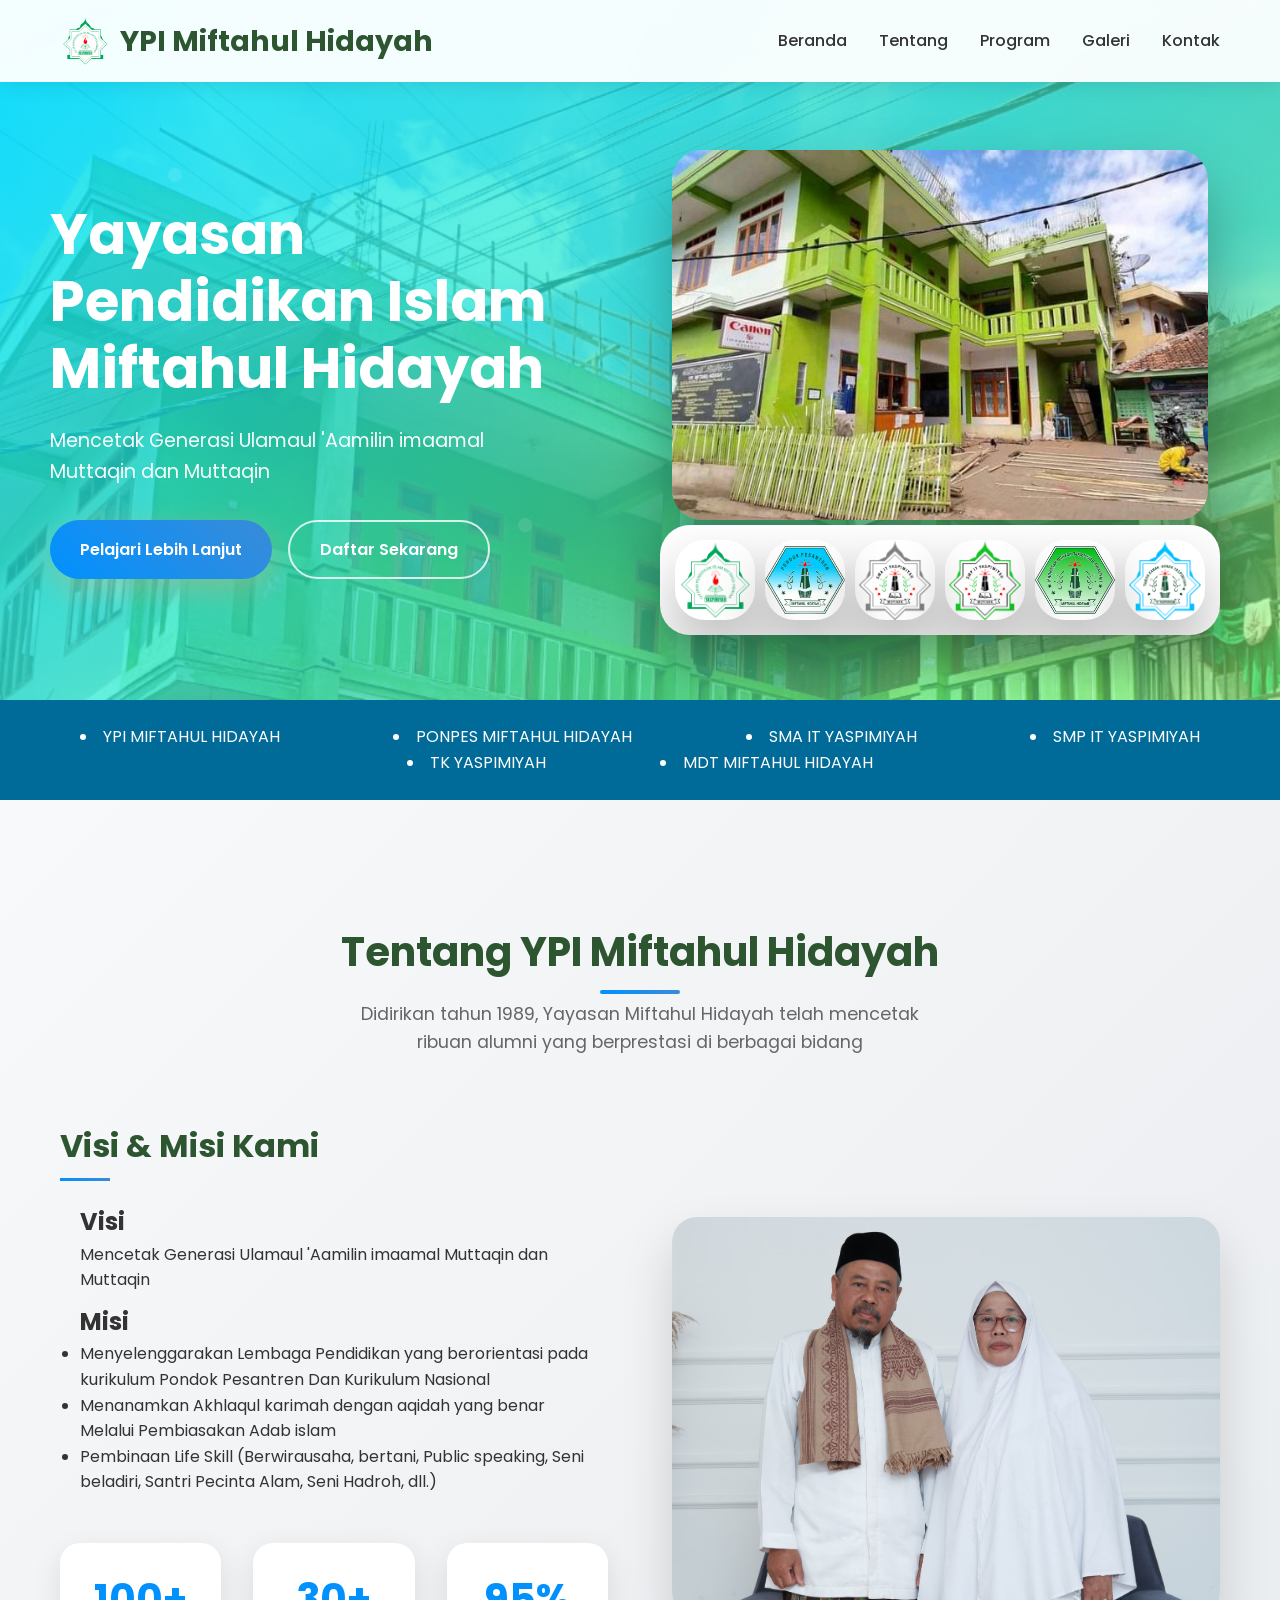
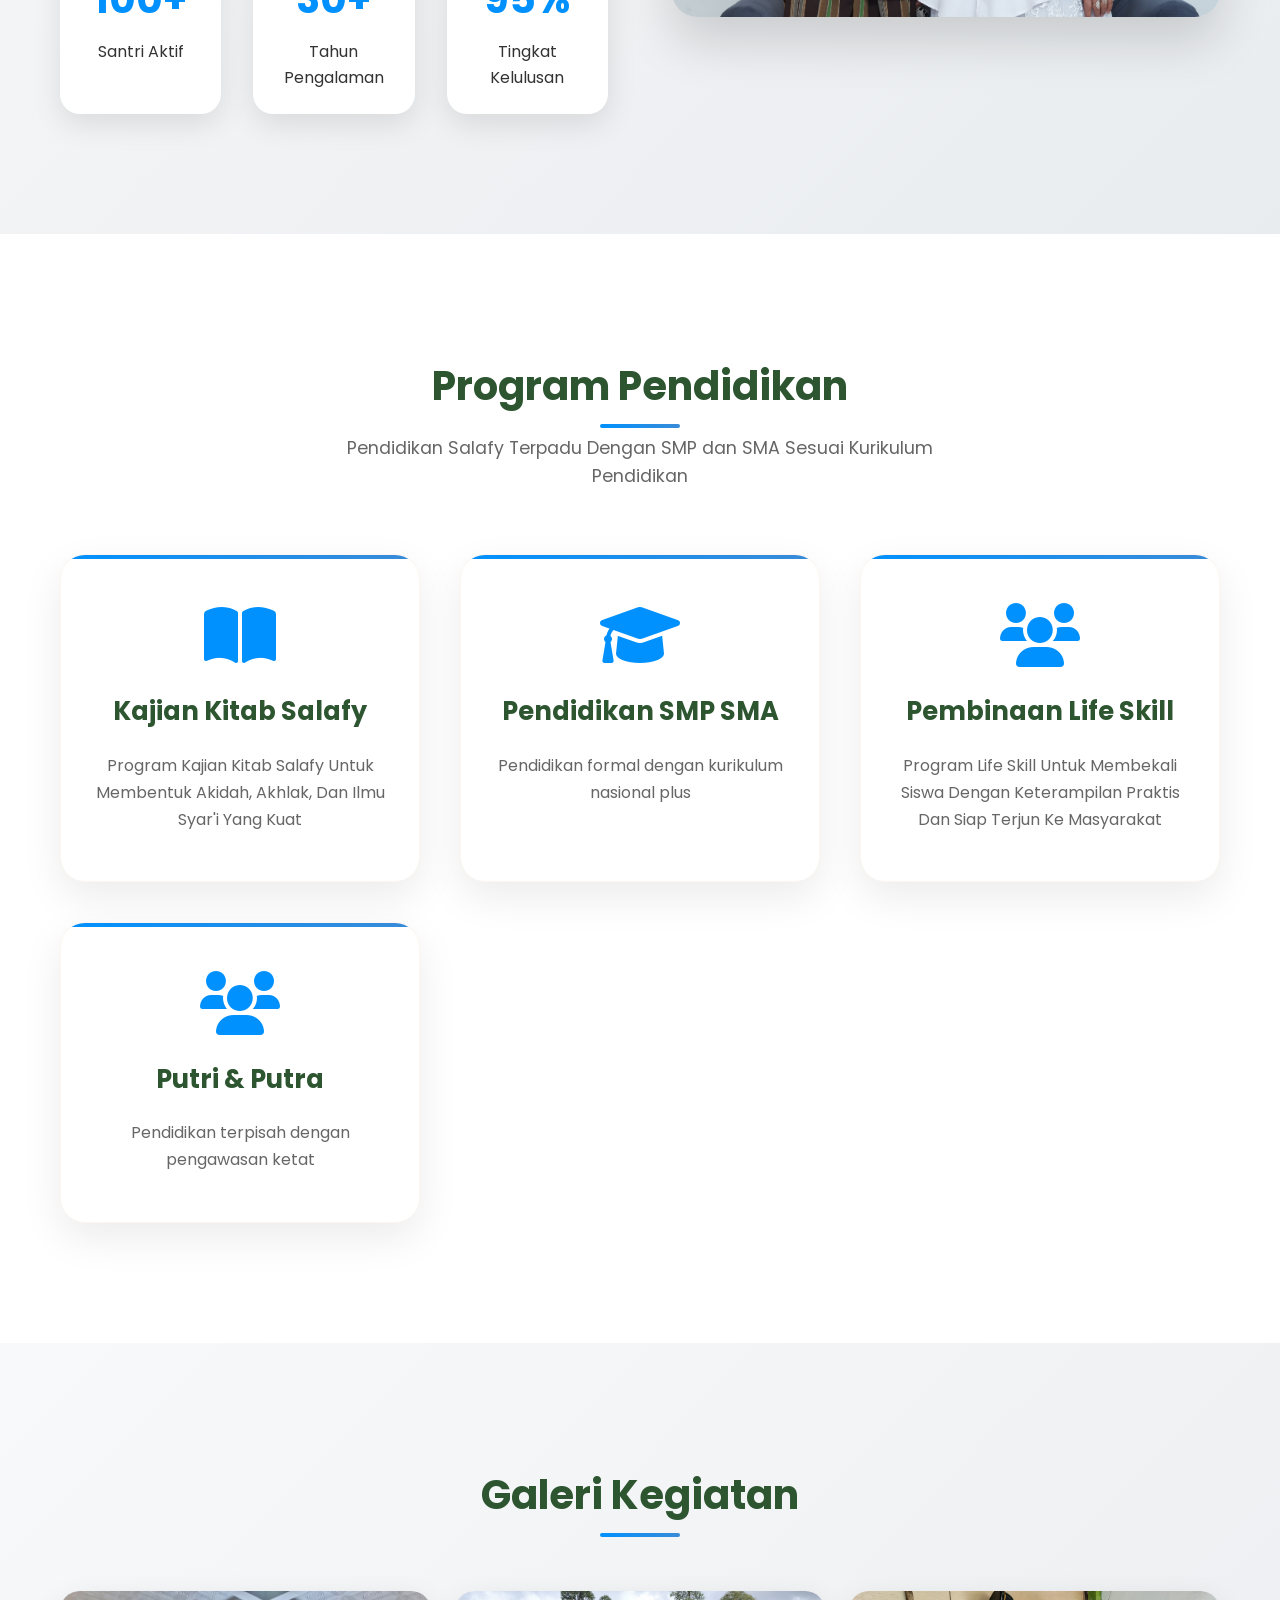
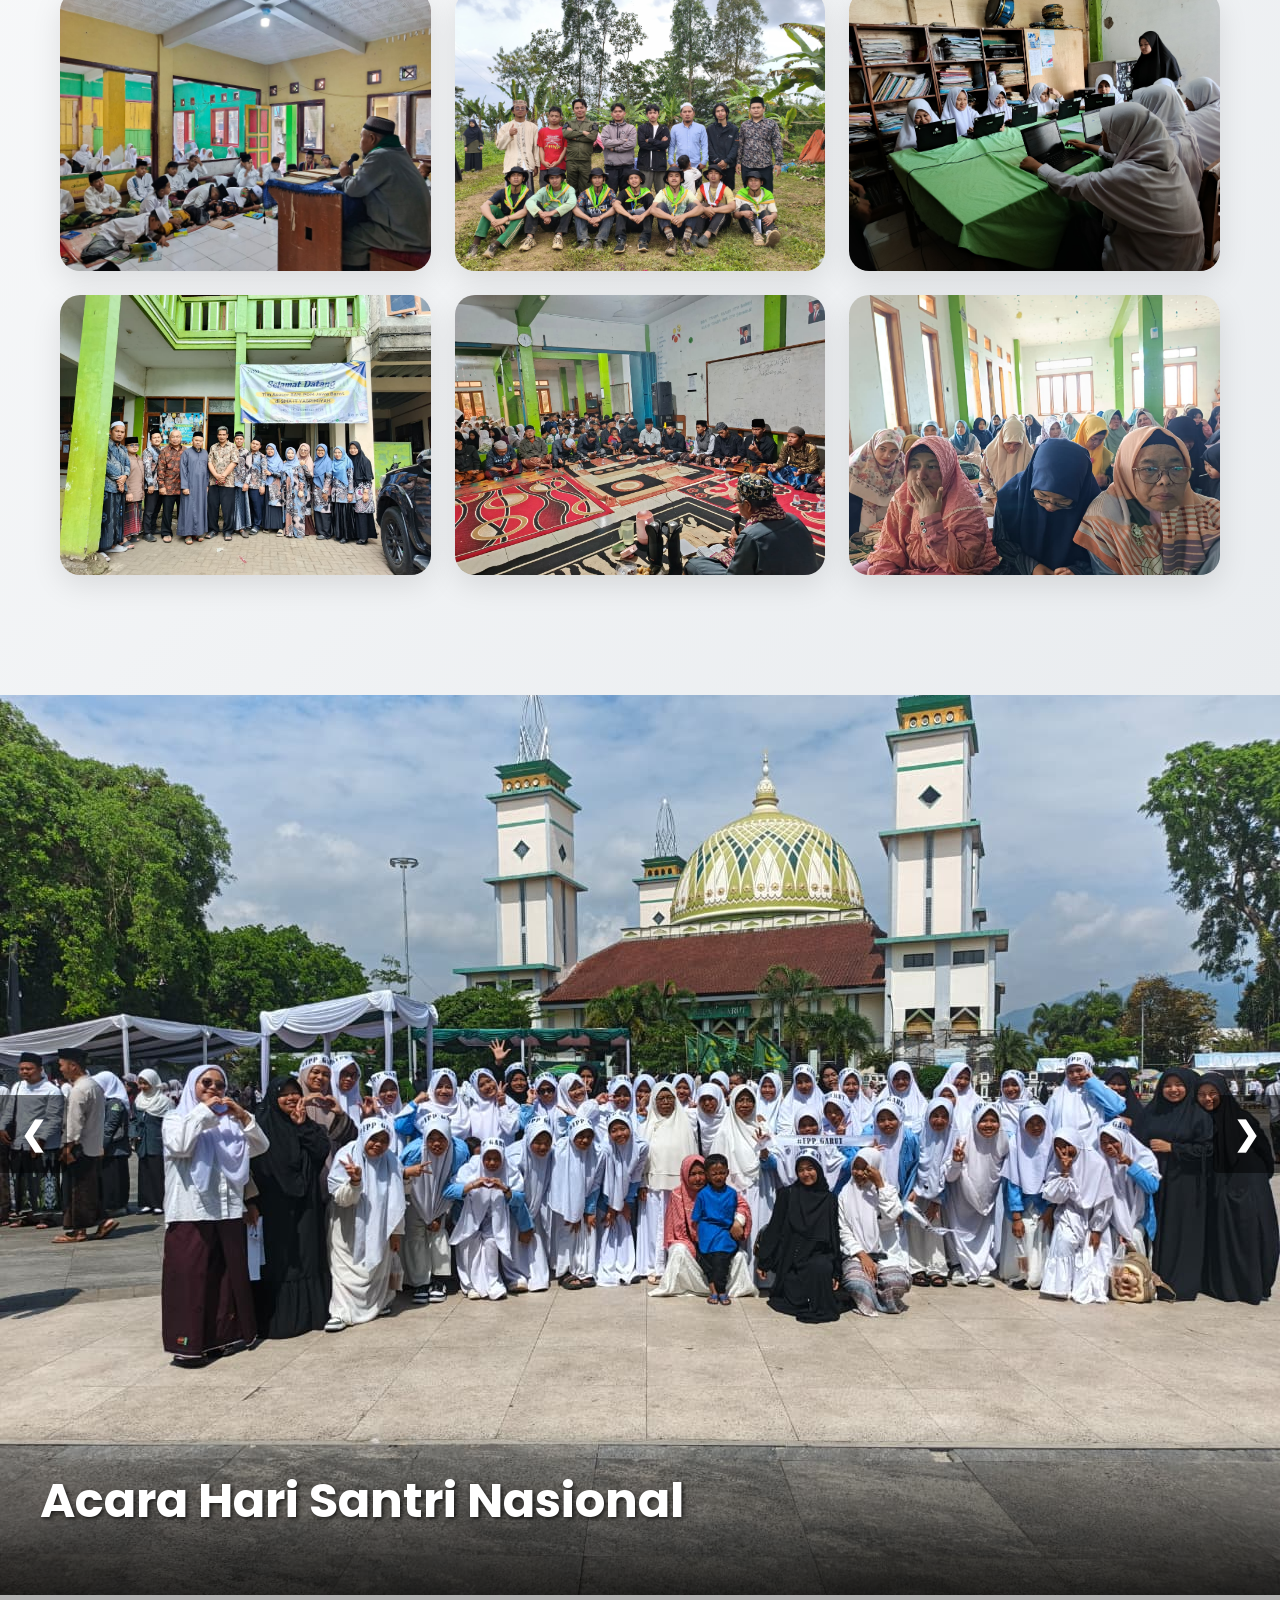
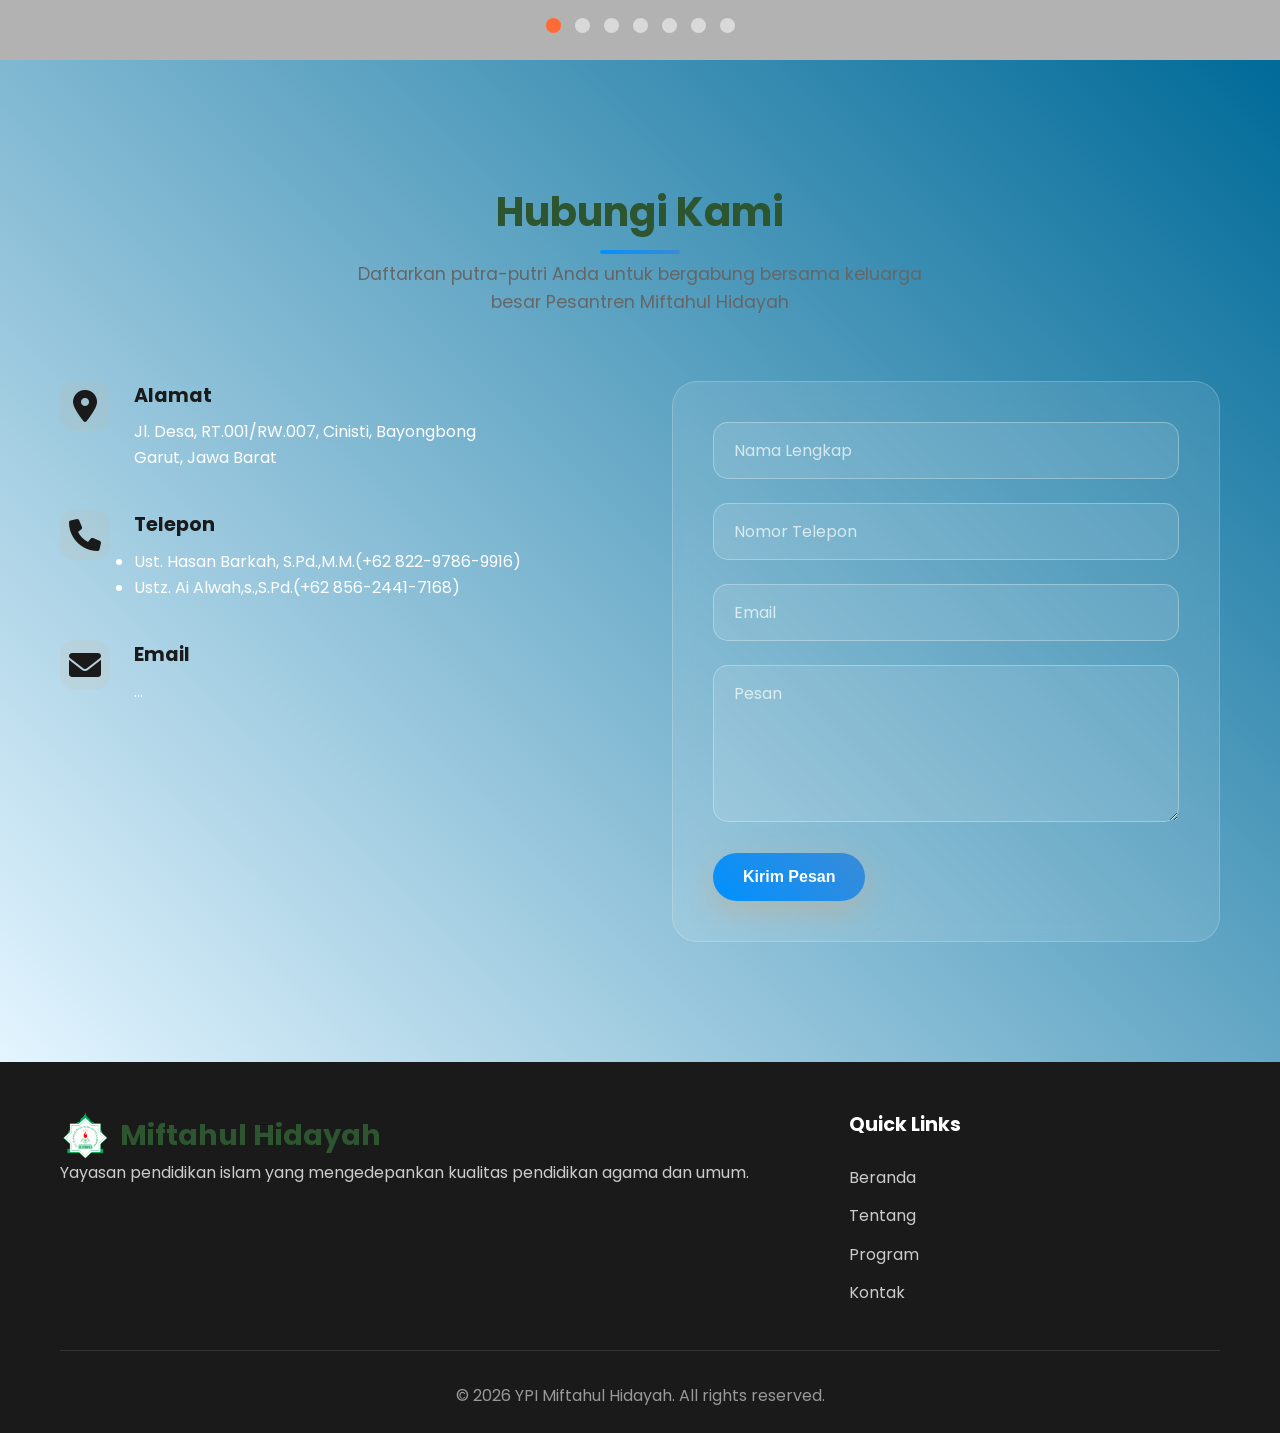
==== index.html @ c33f065d "Update index.html" ====
<!doctype html>
<html lang="id">
  <head>
    <meta charset="UTF-8" />
    <meta name="viewport" content="width=device-width, initial-scale=1.0" />
    <title>
      Pondok Pesantren Miftahul Hidayah || pendidikan terpadu berbasis islam
    </title>
    <link rel="stylesheet" href="style.css" />
    <link
      href="https://cdnjs.cloudflare.com/ajax/libs/font-awesome/6.0.0/css/all.min.css"
      rel="stylesheet" />
    <link
      href="https://fonts.googleapis.com/css2?family=Poppins:wght@300;400;500;600;700&display=swap"
      rel="stylesheet" />
  </head>
  <body>
    <!-- Header -->
    <header class="header">
      <nav class="navbar">
        <div class="nav-container">
          <div class="logo">
            <!-- <i class="fas fa-mosque"></i> -->
             <img src="img/YPI MIFTAHUL HIDAYAH.png" alt="" style="height:50px ; width:50px ;">
            <span> YPI Miftahul Hidayah</span>
          </div>
          <ul class="nav-menu">
            <li><a href="#home" class="nav-link">Beranda</a></li>
            <li><a href="#tentang" class="nav-link">Tentang</a></li>
            <li><a href="#program" class="nav-link">Program</a></li>
            <li><a href="#galeri" class="nav-link">Galeri</a></li>
            <li><a href="#kontak" class="nav-link">Kontak</a></li>
          </ul>
          <div class="hamburger">
            <span></span>
            <span></span>
            <span></span>
          </div>
        </div>
      </nav>
    </header>

    <!-- Hero Section -->
    <section class="bg-hero">
      <div id="home" class="hero">
        <div class="hero-content">
          <h1>
            Yayasan Pendidikan Islam <br /><span class="highlight"
              >Miftahul Hidayah</span
            >
          </h1>
          <p>
            Mencetak Generasi Ulamaul 'Aamilin imaamal Muttaqin dan Muttaqin
          </p>
          <div class="hero-buttons">
            <a href="#tentang" class="btn btn-primary">Pelajari Lebih Lanjut</a>
            <a href="#kontak" class="btn btn-secondary">Daftar Sekarang</a>
          </div>
          <!-- <div class="hero-image1">
            <img class="pst" src="img/2.jpeg" alt="Pesantren" />
            <div class="smp">
              <img src="img/4-removebg-preview.png" alt="" />
              <img src="img/SMP IT YASIMIYAH.png" alt="" />
              <img src="img/SMA IT YASPIMIYAH.png" alt="" />
              <img src="img/SMA IT YASPIMIYAH.png" alt="" />
              <img src="img/SMA IT YASPIMIYAH.png" alt="" />
              <img src="img/SMA IT YASPIMIYAH.png" alt="" />
            </div>
          </div> -->
        </div>
        <div class="hero-image">
          <img class="pst" src="img/1.jpeg" alt="Pesantren" />
          <div class="smp">
            <img src="img/YPI MIFTAHUL HIDAYAH.png" alt="" />
            <img src="img/4-removebg-preview.png" alt="" />
            <img src="img/SMA IT YASPIMIYAH.png" alt="" />

            <img src="img/SMP IT YASIMIYAH.png" alt="" />
            <img src="img/MDTA MIFTAHUL HIDAYAH CINISTI.png" alt="" />
            <img src="img/TK YASPIMIYAH (1).png" alt="" />
            
          </div>
         
      </div>
     
    </section>
    <!-- logo -->
    <section class="daftar-logo">
      
      <div class="nama-logo">
        
          <li>YPI MIFTAHUL HIDAYAH</li>
          <li>PONPES MIFTAHUL HIDAYAH</li>
          <li>SMA IT YASPIMIYAH</li>
          <li>SMP IT YASPIMIYAH</li>
          <li>TK YASPIMIYAH</li>
          <li>MDT MIFTAHUL HIDAYAH</li>
        
      </div>
    </section>

    <!-- About Section -->
    <section id="tentang" class="about">
      <div class="container">
        <div class="section-header">
          <h2>Tentang YPI Miftahul Hidayah</h2>
          <p>
            Didirikan tahun 1989, Yayasan Miftahul Hidayah telah mencetak
            ribuan alumni yang berprestasi di berbagai bidang
          </p>
        </div>
        <div class="about-content">
          <div class="about-text">
            <h3>Visi & Misi Kami</h3>
            <div class="visi-misi">
              <div class="visi">
                <h2><b>Visi</b></h2>
                <p>
                  Mencetak Generasi Ulamaul 'Aamilin imaamal Muttaqin dan
                  Muttaqin
                </p>
              </div>
              <div class="misi">
                <h2>Misi</h2>
                <ul>
                  <li>
                    Menyelenggarakan Lembaga Pendidikan yang berorientasi pada
                    kurikulum Pondok Pesantren Dan Kurikulum Nasional
                  </li>
                  <li>
                    Menanamkan Akhlaqul karimah dengan aqidah yang benar Melalui
                    Pembiasakan Adab islam
                  </li>
                  <li>
                    Pembinaan Life Skill (Berwirausaha, bertani, Public
                    speaking, Seni beladiri, Santri Pecinta Alam, Seni Hadroh,
                    dll.)
                  </li>
                </ul>
              </div>
            </div>

            <div class="stats">
              <div class="stat">
                <h4>100+</h4>
                <p>Santri Aktif</p>
              </div>
              <div class="stat">
                <h4>30+</h4>
                <p>Tahun Pengalaman</p>
              </div>
              <div class="stat">
                <h4>95%</h4>
                <p>Tingkat Kelulusan</p>
              </div>
            </div>
          </div>
          <div class="about-image">
            <img src="img/3.jpeg" alt="Pimpinan umum popes miftahul hidayah" />
          </div>
        </div>
      </div>
    </section>

    <!-- Program Section -->
    <section id="program" class="programs">
      <div class="container">
        <div class="section-header">
          <h2>Program Pendidikan</h2>
          <p>
            Pendidikan Salafy Terpadu Dengan SMP dan SMA Sesuai Kurikulum
            Pendidikan
          </p>
        </div>
        <div class="programs-grid">
          <div class="program-card">
            <i class="fas fa-book-open"></i>
            <h3>Kajian Kitab Salafy</h3>
            <p>
              Program Kajian Kitab Salafy Untuk Membentuk Akidah, Akhlak, Dan
              Ilmu Syar'i Yang Kuat
            </p>
          </div>
          <div class="program-card">
            <i class="fas fa-graduation-cap"></i>
            <h3>Pendidikan SMP SMA</h3>
            <p>Pendidikan formal dengan kurikulum nasional plus</p>
          </div>
          <div class="program-card">
            <i class="fas fa-users"></i>
            <h3>Pembinaan Life Skill</h3>
            <p>
              Program Life Skill Untuk Membekali Siswa Dengan Keterampilan
              Praktis Dan Siap Terjun Ke Masyarakat
            </p>
          </div>
          <div class="program-card">
            <i class="fas fa-users"></i>
            <h3>Putri & Putra</h3>
            <p>Pendidikan terpisah dengan pengawasan ketat</p>
          </div>
        </div>
      </div>
    </section>

    <!-- Gallery Section -->
    <section id="galeri" class="gallery">
      <div class="container">
        <div class="section-header">
          <h2>Galeri Kegiatan</h2>
        </div>
        <div class="gallery-grid">
          <div class="gallery-item">
            <img src="img/29.jpeg" alt="Kegiatan" />
            <div class="gallery-overlay">
              <h4>Kegiatan Belajar Mengajar Santri Ponpes Miftahul Hidayah</h4>
            </div>
          </div>
          <div class="gallery-item">
            <img src="img/6.jpeg" alt="Kegiatan" />
            <div class="gallery-overlay">
              <h4>Kegiatan Pelatihan Kepemimpinan Santri</h4>
            </div>
          </div>
          <div class="gallery-item">
            <img src="img/13.jpeg" alt="Kegiatan" />
            <div class="gallery-overlay">
              <h4>Kegiatan Pembelajaran SMP SMA Berbasis Komputer</h4>
            </div>
          </div>
          <div class="gallery-item">
            <img src="img/22.jpeg" alt="Kegiatan" />
            <div class="gallery-overlay">
              <h4>Kegiatan Akreditasi SMA</h4>
            </div>
          </div>
          <div class="gallery-item">
            <img src="img/19.jpeg" alt="Kegiatan" />
            <div class="gallery-overlay">
              <h4>Kegiatan Buka Bersama</h4>
            </div>
          </div>
          <div class="gallery-item">
            <img src="img/21.jpeg" alt="Kegiatan" />
            <div class="gallery-overlay">
              <h4>Kegiatan Pengajian Bulanan</h4>
            </div>
          </div>
        </div>
      </div>
    </section>

    <!-- slideshow -->
    <div class="slideshow-container">
      <!-- Slide 1 -->
      <div class="slide active">
        <img src="img/9.jpeg" />
        <div class="slide-content">
          <!-- <h2>Selamat Datang</h2> -->
          <h2>Acara Hari Santri Nasional</h2>
          <!-- <a href="#" class="btn">Pelajari Lebih Lanjut</a> -->
        </div>
      </div>

      <!-- Slide 2 -->
      <div class="slide">
        <img src="img/11.jpeg" alt="Mountain" />
        <div class="slide-content">
          <!-- <h2>Petik Petualangan</h2> -->
          <h2>LDKS santri putri</h2>
          <!-- <a href="#" class="btn">Mulai Sekarang</a> -->
        </div>
      </div>

     

      <!-- Slide 3 -->
      <div class="slide">
        <img src="img/28.jpeg" alt="Beach" />
        <div class="slide-content">
          <!-- <h2>hallo</h2> -->
          <h2>Ziarah tahunan ke makam waliyullah</h2>
          <!-- <a href="#" class="btn">Reservasi</a> -->
        </div>
      </div>
      
      <!-- Slide 4 -->
      <div class="slide">
        <img src="img/18.jpeg" alt="Beach" />
        <div class="slide-content">
          <!-- <h2>hallo</h2> -->
          <h2>Juara 1 pencak silat</h2>
          <!-- <a href="#" class="btn">Reservasi</a> -->
        </div>
      </div>
      <!-- Slide 5 -->
      <div class="slide">
        <img src="img/23.jpeg" alt="Beach" />
        <div class="slide-content">
          <!-- <h2>hallo</h2> -->
          <h2>Pelantikan kepengurusan</h2>
          <!-- <a href="#" class="btn">Reservasi</a> -->
        </div>
      </div>
      <!-- Slide 6 -->
      <div class="slide">
        <img src="img/16.jpeg" alt="Beach" />
        <div class="slide-content">
          <!-- <h2>hallo</h2> -->
          <h2>Muhadoroh Santri Putri</h2>
          <!-- <a href="#" class="btn">Reservasi</a> -->
        </div>
      </div>
      <!-- Slide 7 -->
      <div class="slide">
        <img src="img/25.jpeg" alt="Beach" />
        <div class="slide-content">
          <!-- <h2>hallo</h2> -->
          <h2>Kegiatan Workshop Santri</h2>
          <!-- <a href="#" class="btn">Reservasi</a> -->
        </div>
      </div>


      <!-- Navigation Arrows -->
      <button class="prev" aria-label="Previous Slide">❮</button>
      <button class="next" aria-label="Next Slide">❯</button>
    </div>

    <!-- Dots Indicators -->
    <div class="dots-container">
      <span class="dot active" data-slide="1"></span>
      <span class="dot" data-slide="2"></span>
      <span class="dot" data-slide="3"></span>
      <span class="dot" data-slide="4"></span>
      <span class="dot" data-slide="5"></span>
      <span class="dot" data-slide="6"></span>
      <span class="dot" data-slide="7"></span>
    </div>

    <!-- Contact Section -->
    <section id="kontak" class="contact">
      <div class="container">
        <div class="section-header">
          <h2>Hubungi Kami</h2>
          <p>
            Daftarkan putra-putri Anda untuk bergabung bersama keluarga besar
            Pesantren Miftahul Hidayah
          </p>
        </div>
        <div class="contact-content">
          <div class="contact-info">
            <div class="contact-item">
              <i class="fas fa-map-marker-alt"></i>
              <div>
                <h4>Alamat</h4>
                <p>
                  Jl. Desa, RT.001/RW.007, Cinisti, Bayongbong<br />Garut, Jawa
                  Barat
                </p>
              </div>
            </div>
            <div class="contact-item">
              <i class="fas fa-phone"></i>
              <div>
                <h4>Telepon</h4>
                <ul>
                  <li>Ust. Hasan Barkah, S.Pd.,M.M.(+62 822-9786-9916)</li>
                  <li>Ustz. Ai Alwah,s.,S.Pd.(+62 856-2441-7168)</li>
                </ul>
              </div>
            </div>
            <div class="contact-item">
              <i class="fas fa-envelope"></i>
              <div>
                <h4>Email</h4>
                <p>...</p>
              </div>
            </div>
          </div>
          <form class="contact-form">
            <input type="text" placeholder="Nama Lengkap" required />
            <input type="tel" placeholder="Nomor Telepon" required />
            <input type="email" placeholder="Email" required />
            <textarea placeholder="Pesan" rows="5" required></textarea>
            <button type="submit" class="btn btn-primary">Kirim Pesan</button>
          </form>
        </div>
      </div>
    </section>

    <!-- Footer -->
    <footer class="footer">
      <div class="container">
        <div class="footer-content">
          <div class="footer-section">
            <div class="logo">
              <!-- <i class="fas fa-mosque"></i> -->
             <img src="img/YPI MIFTAHUL HIDAYAH.png" alt="" style="height:50px ; width:50px ;">

              <span>Miftahul Hidayah</span>
            </div>
            <p>
              Yayasan pendidikan islam yang mengedepankan kualitas pendidikan
              agama dan umum.
            </p>
          </div>
          <div class="footer-section">
            <h4>Quick Links</h4>
            <ul>
              <li><a href="#home">Beranda</a></li>
              <li><a href="#tentang">Tentang</a></li>
              <li><a href="#program">Program</a></li>
              <li><a href="#kontak">Kontak</a></li>
            </ul>
          </div>
        </div>
        <div class="footer-bottom">
          <p>&copy; 2026 YPI Miftahul Hidayah. All rights reserved.</p>
        </div>
      </div>
    </footer>

    <script src="script.js"></script>
  </body>
</html>
---- style.css ----
* {
  margin: 0;
  padding: 0;
  box-sizing: border-box;
}

body {
  font-family: "Poppins", sans-serif;
  line-height: 1.6;
  color: #333;
  overflow-x: hidden;
}

.container {
  max-width: 1200px;
  margin: 0 auto;
  padding: 0 20px;
}

/* Header & Navigation */
.header {
  position: fixed;
  top: 0;
  width: 100%;
  background: rgba(255, 255, 255, 0.95);
  backdrop-filter: blur(10px);
  z-index: 1000;
  box-shadow: 0 2px 20px rgba(0, 0, 0, 0.1);
  transition: all 0.3s ease;
}

.navbar {
  padding: 1rem 0;
}

.nav-container {
  max-width: 1200px;
  margin: 0 auto;
  padding: 0 20px;
  display: flex;
  justify-content: space-between;
  align-items: center;
}

.logo {
  font-size: 1.8rem;
  font-weight: 700;
  color: #2c5530;
  display: flex;
  align-items: center;
  gap: 10px;
  text-decoration: none;
}

.logo i {
  font-size: 2rem;
  color: #009aae;
}

.nav-menu {
  display: flex;
  list-style: none;
  gap: 2rem;
  align-items: center;
}

.nav-link {
  text-decoration: none;
  color: #333;
  font-weight: 500;
  transition: color 0.3s;
  position: relative;
  padding: 0.5rem 0;
}

.nav-link:hover {
  color: #2c5530;
}

.nav-link::after {
  content: "";
  position: absolute;
  width: 0;
  height: 2px;
  bottom: 0;
  left: 50%;
  background: #d4a574;
  transition: all 0.3s;
  transform: translateX(-50%);
}

.nav-link:hover::after {
  width: 100%;
}

.hamburger {
  display: none;
  flex-direction: column;
  cursor: pointer;
  gap: 4px;
}

.hamburger span {
  width: 25px;
  height: 3px;
  background: #333;
  transition: 0.3s;
}

/* Hero Section */
.hero {
  /* min-height: 120vh; */
  height: 700px;
  display: flex;
  align-items: center;
  background: linear-gradient(135deg, #00e1ffd8 0%, #92ff6e8f 100%);
  color: white;
  padding-top: 80px;
  position: relative;
  overflow: hidden;
}
.hp-only {
  display: none;
}

.bg-hero {
  background: url(img/2.jpeg);
  background-size: cover;
}

.hero::before {
  content: "";
  position: absolute;
  top: 0;
  left: 0;
  right: 0;
  bottom: 0;
  background: url('data:image/svg+xml,<svg xmlns="http://www.w3.org/2000/svg" viewBox="0 0 100 100"><defs><pattern id="grain" width="100" height="100" patternUnits="userSpaceOnUse"><circle cx="25" cy="25" r="1" fill="white" opacity="0.1"/><circle cx="75" cy="75" r="1" fill="white" opacity="0.1"/><circle cx="50" cy="10" r="0.5" fill="white" opacity="0.05"/></pattern></defs><rect width="100" height="100" fill="url(%23grain)"/></svg>');
  pointer-events: none;
}
.hero-image1 {
  display: none;
}

.hero-content {
  flex: 1;
  max-width: 600px;
  padding: 0 50px;
  z-index: 2;
  position: relative;
}

.hero-content h1 {
  font-size: clamp(2.5rem, 5vw, 3.5rem);
  font-weight: 700;
  margin-bottom: 1.5rem;
  line-height: 1.2;
}

.highlight {
  /* background: linear-gradient(45deg, #0000009e, #60afd4); */
  background-color: white;
  -webkit-background-clip: text;
  -webkit-text-fill-color: transparent;
  background-clip: text;
}

.hero-content p {
  font-size: 1.2rem;
  margin-bottom: 2rem;
  opacity: 0.95;
  max-width: 500px;
}

.hero-buttons {
  display: flex;
  gap: 1rem;
  flex-wrap: wrap;
}

.btn {
  padding: 15px 30px;
  border-radius: 50px;
  text-decoration: none;
  font-weight: 600;
  font-size: 1rem;
  transition: all 0.3s ease;
  display: inline-flex;
  align-items: center;
  gap: 10px;
  border: none;
  cursor: pointer;
}

.btn-primary {
  background: linear-gradient(45deg, #0091ff, #3a8bd7);
  color: white;
  box-shadow: 0 10px 30px rgba(212, 165, 116, 0.4);
}

.btn-primary:hover {
  transform: translateY(-3px);
  box-shadow: 0 15px 40px rgba(212, 165, 116, 0.6);
}

.btn-secondary {
  background: transparent;
  color: white;
  border: 2px solid rgba(255, 255, 255, 0.8);
}

.btn-secondary:hover {
  background: rgba(255, 255, 255, 0.1);
  backdrop-filter: blur(10px);
}

.hero-image {
  flex: 1;
  padding: 5px;
  display: flex;
  justify-content: center;
  align-items: center;
  flex-direction: column;
  /* background-color: #181818; */
  position: relative;
  height: 500px;
}

.hero-image img {
  width: 80%;
  height: 100%;
  object-position: center;
  margin: 5px;
  object-fit: cover;
  border-radius: 30px;
  box-shadow: 0 30px 60px rgba(0, 0, 0, 0.3);
  transition: all 0.5s ease;
  overflow: hidden;
}

.hero-image:hover img {
  transform: scale(1.05);
}

/* Section Headers */
.section-header {
  text-align: center;
  margin-bottom: 4rem;
}

.section-header h2 {
  font-size: clamp(2rem, 4vw, 2.5rem);
  color: #2c5530;
  margin-bottom: 1rem;
  position: relative;
}

.section-header h2::after {
  content: "";
  position: absolute;
  bottom: -10px;
  left: 50%;
  transform: translateX(-50%);
  width: 80px;
  height: 4px;
  /* background: linear-gradient(45deg, #00d0ff, #b5895b); */
  background: linear-gradient(45deg, #0091ff, #3a8bd7);

  border-radius: 2px;
}

.section-header p {
  font-size: 1.1rem;
  color: #666;
  max-width: 600px;
  margin: 0 auto;
}

/* About Section */
.about {
  padding: 120px 0;
  background: linear-gradient(135deg, #f8f9fa 0%, #e9ecef 100%);
}

.about-content {
  display: grid;
  grid-template-columns: 1fr 1fr;
  gap: 4rem;
  align-items: center;
}

.about-text h3 {
  font-size: 2rem;
  color: #2c5530;
  margin-bottom: 2rem;
  position: relative;
}

.about-text h3::after {
  content: "";
  position: absolute;
  bottom: -10px;
  left: 0;
  width: 50px;
  height: 3px;
  /* background: #d4a574; */
  background: linear-gradient(45deg, #0091ff, #3a8bd7);
}

.stats {
  display: grid;
  grid-template-columns: repeat(auto-fit, minmax(120px, 1fr));
  gap: 2rem;
  margin-top: 3rem;
}

.stat {
  text-align: center;
  padding: 1.5rem;
  background: white;
  border-radius: 20px;
  box-shadow: 0 10px 30px rgba(0, 0, 0, 0.1);
  transition: all 0.3s;
}

.stat:hover {
  transform: translateY(-5px);
}

.stat h4 {
  font-size: 2.5rem;
  /* color: #d4a574; */
  color: #0091ff;

  margin-bottom: 0.5rem;
  font-weight: 700;
}

.about-image {
  position: relative;
  height: 400px;
}

.about-image img {
  width: 100%;
  border-radius: 25px;
  box-shadow: 0 25px 50px rgba(0, 0, 0, 0.15);
  transition: all 0.5s;
  height: 100%;
  object-fit: cover;
  object-position: 0% 30%;
}

.about-image:hover img {
  transform: scale(1.02);
}

/* Programs Section */
.programs {
  padding: 120px 0;
  background: white;
}

.programs-grid {
  display: grid;
  grid-template-columns: repeat(auto-fit, minmax(300px, 1fr));
  gap: 2.5rem;
}

.program-card {
  background: white;
  padding: 3rem 2rem;
  border-radius: 25px;
  text-align: center;
  box-shadow: 0 15px 40px rgba(0, 0, 0, 0.08);
  transition: all 0.4s cubic-bezier(0.175, 0.885, 0.32, 1.275);
  border: 1px solid rgba(212, 165, 116, 0.1);
  position: relative;
  overflow: hidden;
}

.program-card::before {
  content: "";
  position: absolute;
  top: 0;
  left: 0;
  right: 0;
  height: 4px;
  /* background: linear-gradient(90deg, #d4a574, #b5895b, #d4a574); */
  background: linear-gradient(45deg, #0091ff, #3a8bd7);
}

.program-card:hover {
  transform: translateY(-15px) scale(1.02);
  box-shadow: 0 30px 60px rgba(0, 0, 0, 0.15);
}

.program-card i {
  font-size: 4rem;
  /* color: #d4a574; */
  color: #0091ff;

  margin-bottom: 1.5rem;
  display: block;
}

.program-card h3 {
  font-size: 1.6rem;
  color: #2c5530;
  margin-bottom: 1.2rem;
}

.program-card p {
  color: #666;
  line-height: 1.7;
}

/* Gallery Section */
.gallery {
  padding: 120px 0;
  background: linear-gradient(135deg, #f8f9fa 0%, #e9ecef 100%);
}

.gallery-grid {
  display: grid;
  grid-template-columns: repeat(auto-fit, minmax(280px, 1fr));
  gap: 1.5rem;
}

.gallery-item {
  position: relative;
  overflow: hidden;
  border-radius: 20px;
  height: 280px;
  cursor: pointer;
  box-shadow: 0 10px 30px rgba(0, 0, 0, 0.1);
  transition: all 0.3s;
}

.gallery-item:hover {
  transform: translateY(-10px);
  box-shadow: 0 20px 50px rgba(0, 0, 0, 0.2);
}

.gallery-item img {
  width: 100%;
  height: 100%;
  object-fit: cover;
  transition: transform 0.5s;
}

.gallery-item:hover img {
  transform: scale(1.1);
}

.gallery-overlay {
  position: absolute;
  bottom: 0;
  left: 0;
  right: 0;
  background: linear-gradient(transparent, rgba(44, 85, 48, 0.95));
  color: white;
  padding: 2.5rem 2rem 2rem;
  transform: translateY(100%);
  transition: transform 0.4s ease;
}

.gallery-item:hover .gallery-overlay {
  transform: translateY(0);
}

.gallery-overlay h4 {
  font-size: 1.3rem;
  margin-bottom: 0.5rem;
}

/* Contact Section */
.contact {
  padding: 120px 0;
  /* background: linear-gradient(135deg, #2c5530 0%, #1a3a20 100%); */
  /* background: linear-gradient(45deg, #0091ff, #b5b5b5); */
  background: linear-gradient(45deg, #d3efff9e, #006a98);

  color: white;
}

.contact-content {
  display: grid;
  grid-template-columns: 1fr 1fr;
  gap: 4rem;
  align-items: start;
}

.contact-item {
  display: flex;
  gap: 1.5rem;
  margin-bottom: 2.5rem;
  align-items: flex-start;
}

.contact-item i {
  font-size: 2rem;
  color: #1a1a1a;
  width: 50px;
  height: 50px;
  display: flex;
  align-items: center;
  justify-content: center;
  background: rgba(212, 165, 116, 0.1);
  border-radius: 15px;
  flex-shrink: 0;
}

.contact-item h4 {
  /* color: #d4a574; */
  color: #1a1a1a;

  margin-bottom: 0.5rem;
  font-size: 1.2rem;
}

.contact-form {
  background: rgba(255, 255, 255, 0.1);
  backdrop-filter: blur(10px);
  padding: 2.5rem;
  border-radius: 25px;
  border: 1px solid rgba(255, 255, 255, 0.2);
}

.contact-form input,
.contact-form textarea {
  width: 100%;
  padding: 15px 20px;
  margin-bottom: 1.5rem;
  border: 1px solid rgba(255, 255, 255, 0.3);
  border-radius: 15px;
  background: rgba(255, 255, 255, 0.1);
  color: white;
  font-family: inherit;
  font-size: 1rem;
  transition: all 0.3s;
}

.contact-form input::placeholder,
.contact-form textarea::placeholder {
  color: rgba(255, 255, 255, 0.7);
}

.contact-form input:focus,
.contact-form textarea:focus {
  outline: none;
  border-color: #d4a574;
  box-shadow: 0 0 0 3px rgba(212, 165, 116, 0.2);
  background: rgba(255, 255, 255, 0.15);
}

/* Footer */
.footer {
  background: #1a1a1a;
  color: #ccc;
  padding: 3rem 0 1.5rem;
}

.footer-content {
  display: grid;
  grid-template-columns: 2fr 1fr;
  gap: 3rem;
  margin-bottom: 2rem;
}

.footer-section h4 {
  color: white;
  margin-bottom: 1.5rem;
  font-size: 1.2rem;
}

.footer-section ul {
  list-style: none;
}

.footer-section ul li {
  margin-bottom: 0.8rem;
}

.footer-section a {
  color: #ccc;
  text-decoration: none;
  transition: color 0.3s;
}

.footer-section a:hover {
  color: #d4a574;
}

.footer-bottom {
  text-align: center;
  padding-top: 2rem;
  border-top: 1px solid #333;
  color: #999;
}

.smp {
  background-color: white;
  /* height: 100px; */
  /* width: 600px; */
  /* position: absolute; */
  /* bottom: -20px; */
  border-radius: 30px;
  box-shadow: 0 20px 50px rgba(0, 0, 0, 0.2);
  display: flex;
  color: #1a1a1a;
  padding: 10px;
}
.smp img {
  object-fit: contain;

  width: 80px;
  height: 80px;
}
.nama-sekolah {
  padding: 5px;
  margin-left: 20px;
  font-size: large;
}

.daftar-logo {
  background-color: #006a98;
  height: 100px;
  width: 100%;
  margin: auto;
  display: flex;
  justify-content: center;
  align-items: center;
}

.nama-logo {
  display: flex;
  padding: 10px;
  margin: 10px;
  justify-content: center;
  align-items: center;
  flex-wrap: wrap;
  gap: 10%;
  color: white;
}

/* Responsive Design */
@media (max-width: 768px) {
  .hamburger {
    display: flex;
  }

  .nav-menu {
    position: fixed;
    left: -100%;
    top: 70px;
    flex-direction: column;
    background-color: white;
    width: 100%;
    text-align: center;
    transition: 0.3s;
    box-shadow: 0 10px 27px rgba(0, 0, 0, 0.05);
    padding: 2rem 0;
  }
  .hp-only {
    display: block;
    /* background-color: #1a1a1a; */
    margin: auto;
    margin-right: 100px;
    flex-direction: column;
  }

  .hp-only .smp {
    display: flex;
    flex-wrap: wrap;
  }
  .nav-menu.active {
    left: 0;
  }
  .nama-sekolah {
    display: none;
  }
  .hero {
    flex-direction: column;
    text-align: center;
    /* padding-top: 100px; */
    justify-content: center;
    align-items: center;
    margin-top: 100px;
    min-height: 170vh;
    padding: 100px 0;
  }
  .hero-image .pst {
    display: none;
  }

  .daftar-logo {
    background-color: #006a98;
    height: 100px;
    width: 100%;
    margin: auto;
    display: flex;
    justify-content: center;
    align-items: center;
    flex-direction: column;
    padding: 0;
  }

  .logo2 {
    background-color: #000000;
    height: 100%;
    width: 90%;
    /* padding: 10px; */
    display: flex;
    gap: 5%;
    justify-content: center;
    align-items: center;
  }

  .hero-image {
    display: flex;
  }
  .hero-image .smp {
    display: flex;
    flex-direction: row-reverse;
    width: 50%;
    flex-wrap: wrap;
    /* background-color: white; */
    /* height: 100%; */
    justify-content: center;
  }

  .hero-content {
    max-width: 100%;
    /* background-color: #2c5530; */
    align-items: center;
  }
  .hero-content p {
    text-align: center;
    width: 90%;
    margin: auto;
  }

  .hero-buttons {
    justify-content: center;
  }

  .about-content,
  .contact-content {
    grid-template-columns: 1fr;
    gap: 2rem;
  }

  .stats {
    grid-template-columns: repeat(2, 1fr);
  }

  .programs-grid {
    grid-template-columns: 1fr;
  }
}

@media (max-width: 480px) {
  .hero-content h1 {
    font-size: 2.2rem;
    .hero-image1 {
      width: 90%;
    }
  }

  .smp {
    display: none;
    top: 20px;
    width: 300px;
    font-size: x-small;
    /* flex-direction: column; */
    align-items: center;
    /* position: relative; */
    /* flex-direction: column; */
    /* justify-content: center; */
  }
  .hero-buttons {
    flex-direction: column;
    align-items: center;
  }

  .btn {
    width: 100%;
    max-width: 250px;
    justify-content: center;
  }

  .stats {
    grid-template-columns: 1fr;
  }
}

/* Scroll Animations */
@keyframes fadeInUp {
  from {
    opacity: 0;
    transform: translateY(30px);
  }
  to {
    opacity: 1;
    transform: translateY(0);
  }
}

.fade-in-up {
  animation: fadeInUp 0.8s ease forwards;
}

/* Smooth Scroll */
html {
  scroll-behavior: smooth;
}
.visi-misi {
  margin: 10px;
}

.visi {
  margin: 10px;
  /* background-color: #006a98; */
}
.misi {
  margin: 10px;
}

/* slide show */

.slideshow-container {
  max-width: 100%;
  position: relative;
  margin: auto;
  height: 100vh;
  min-height: 500px;
}

/* Slides */
.slide {
  display: none;
  width: 100%;
  height: 100%;
  position: relative;
}

.slide.active {
  display: block;
  animation: fadeIn 1s ease-in-out;
}

@keyframes fadeIn {
  from {
    opacity: 0;
  }
  to {
    opacity: 1;
  }
}

/* Slide Images */
.slide img {
  width: 100%;
  height: 100%;
  object-fit: cover;
}

/* Slide Content */
.slide-content {
  position: absolute;
  bottom: 0;
  background: linear-gradient(transparent, rgba(0, 0, 0, 0.8));
  color: white;
  width: 100%;
  padding: 40px;
  text-align: left;
}

.slide-content h2 {
  font-size: 3rem;
  margin-bottom: 15px;
  text-shadow: 2px 2px 4px rgba(0, 0, 0, 0.7);
}

.slide-content p {
  font-size: 1.3rem;
  margin-bottom: 20px;
  text-shadow: 1px 1px 2px rgba(0, 0, 0, 0.7);
}

.slide-content .btn {
  display: inline-block;
  background: #ff6b35;
  color: white;
  padding: 12px 30px;
  text-decoration: none;
  border-radius: 25px;
  font-weight: bold;
  transition: all 0.3s ease;
}

.slide-content .btn:hover {
  background: #e55a2b;
  transform: translateY(-2px);
}

/* Navigation Arrows */
.prev,
.next {
  cursor: pointer;
  position: absolute;
  top: 50%;
  width: auto;
  padding: 20px;
  margin-top: -50px;
  color: white;
  font-weight: bold;
  font-size: 2rem;
  transition: 0.3s ease;
  background: rgba(0, 0, 0, 0.5);
  border: none;
  border-radius: 0 5px 5px 0;
  user-select: none;
}

.next {
  right: 0;
  border-radius: 5px 0 0 5px;
}

.prev:hover,
.next:hover {
  background: rgba(0, 0, 0, 0.8);
}

/* Dots Indicators */
.dots-container {
  text-align: center;
  padding: 20px;
  background: rgba(0, 0, 0, 0.3);
}

.dot {
  cursor: pointer;
  height: 15px;
  width: 15px;
  margin: 0 5px;
  background-color: rgba(255, 255, 255, 0.5);
  border-radius: 50%;
  display: inline-block;
  transition: background-color 0.3s ease;
}

.dot.active,
.dot:hover {
  background-color: #ff6b35;
}

/* Responsive */
@media screen and (max-width: 768px) {
  .slide-content h2 {
    font-size: 2rem;
  }
  .slide-content p {
    font-size: 1.1rem;
  }
  .slide-content {
    padding: 30px 20px;
  }
}

@media screen and (max-width: 480px) {
  .slide-content h2 {
    font-size: 1.5rem;
  }
  .slide-content p {
    font-size: 1rem;
  }
}
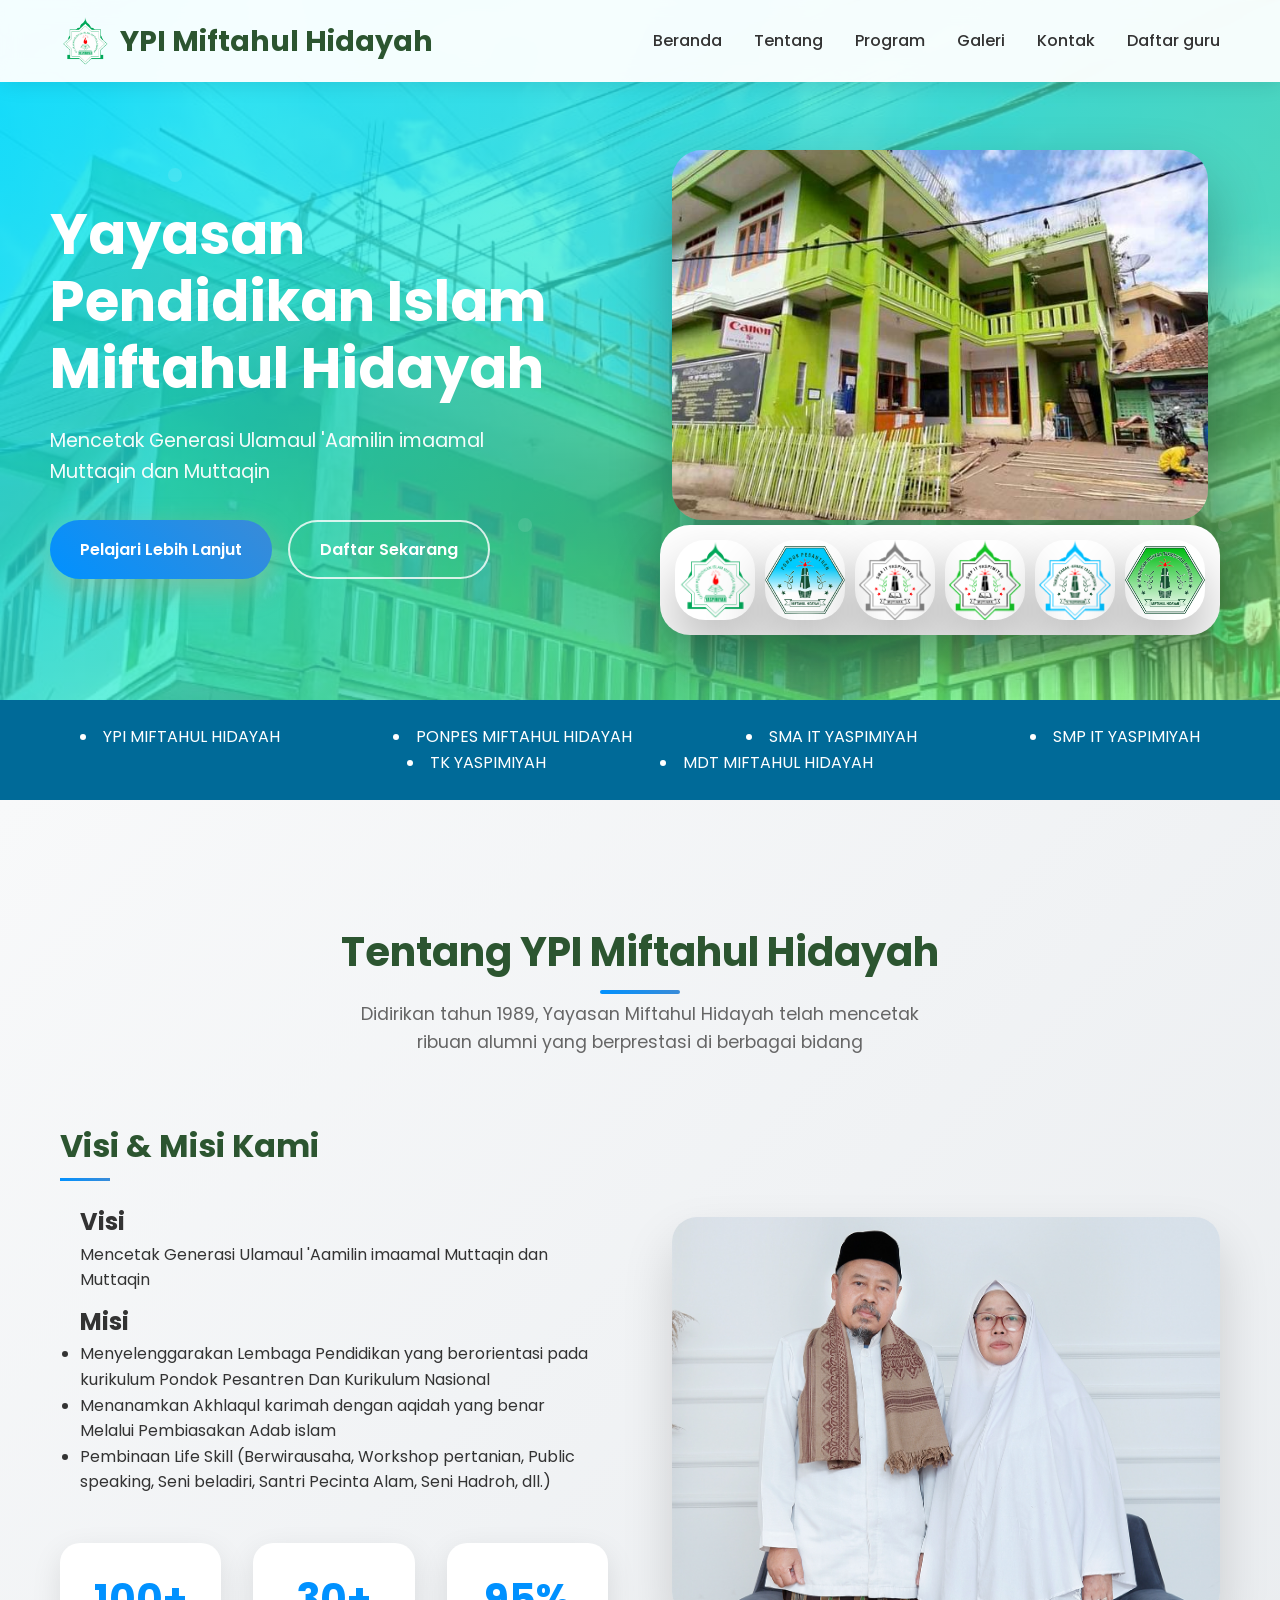
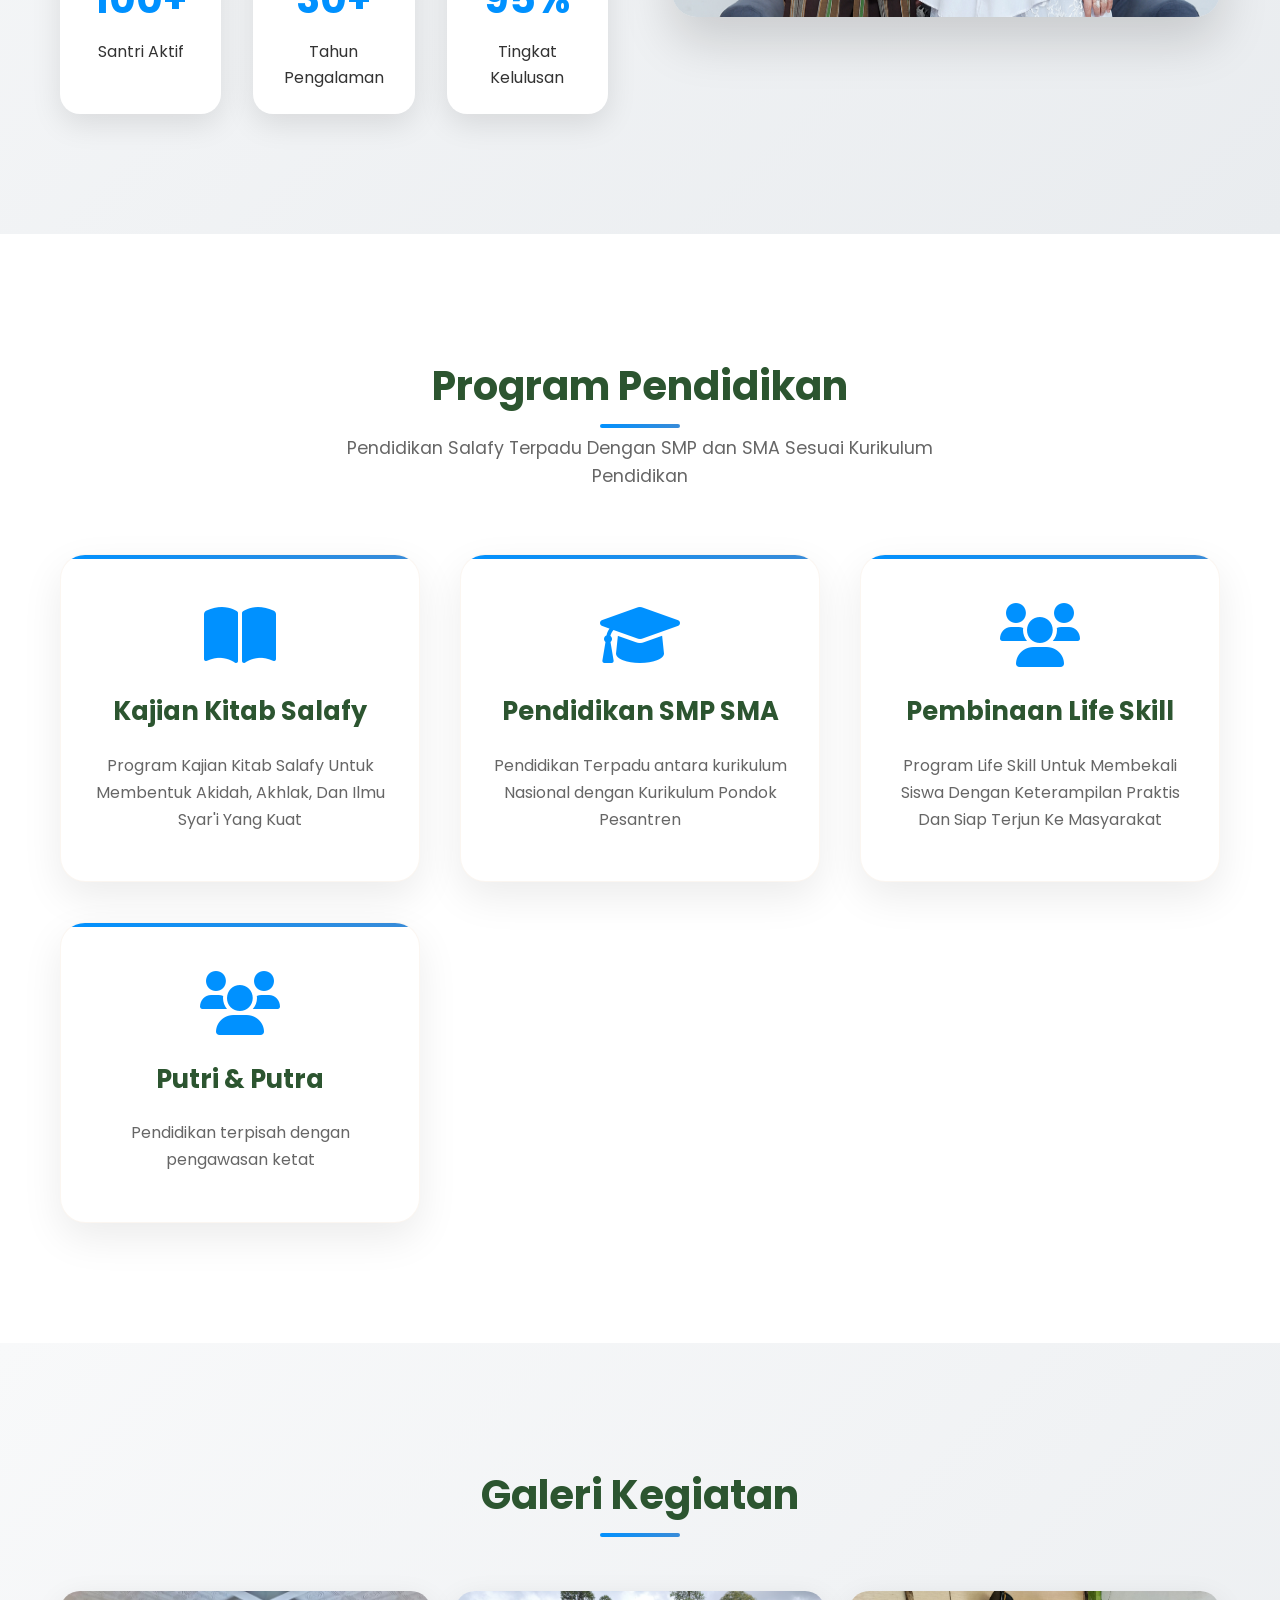
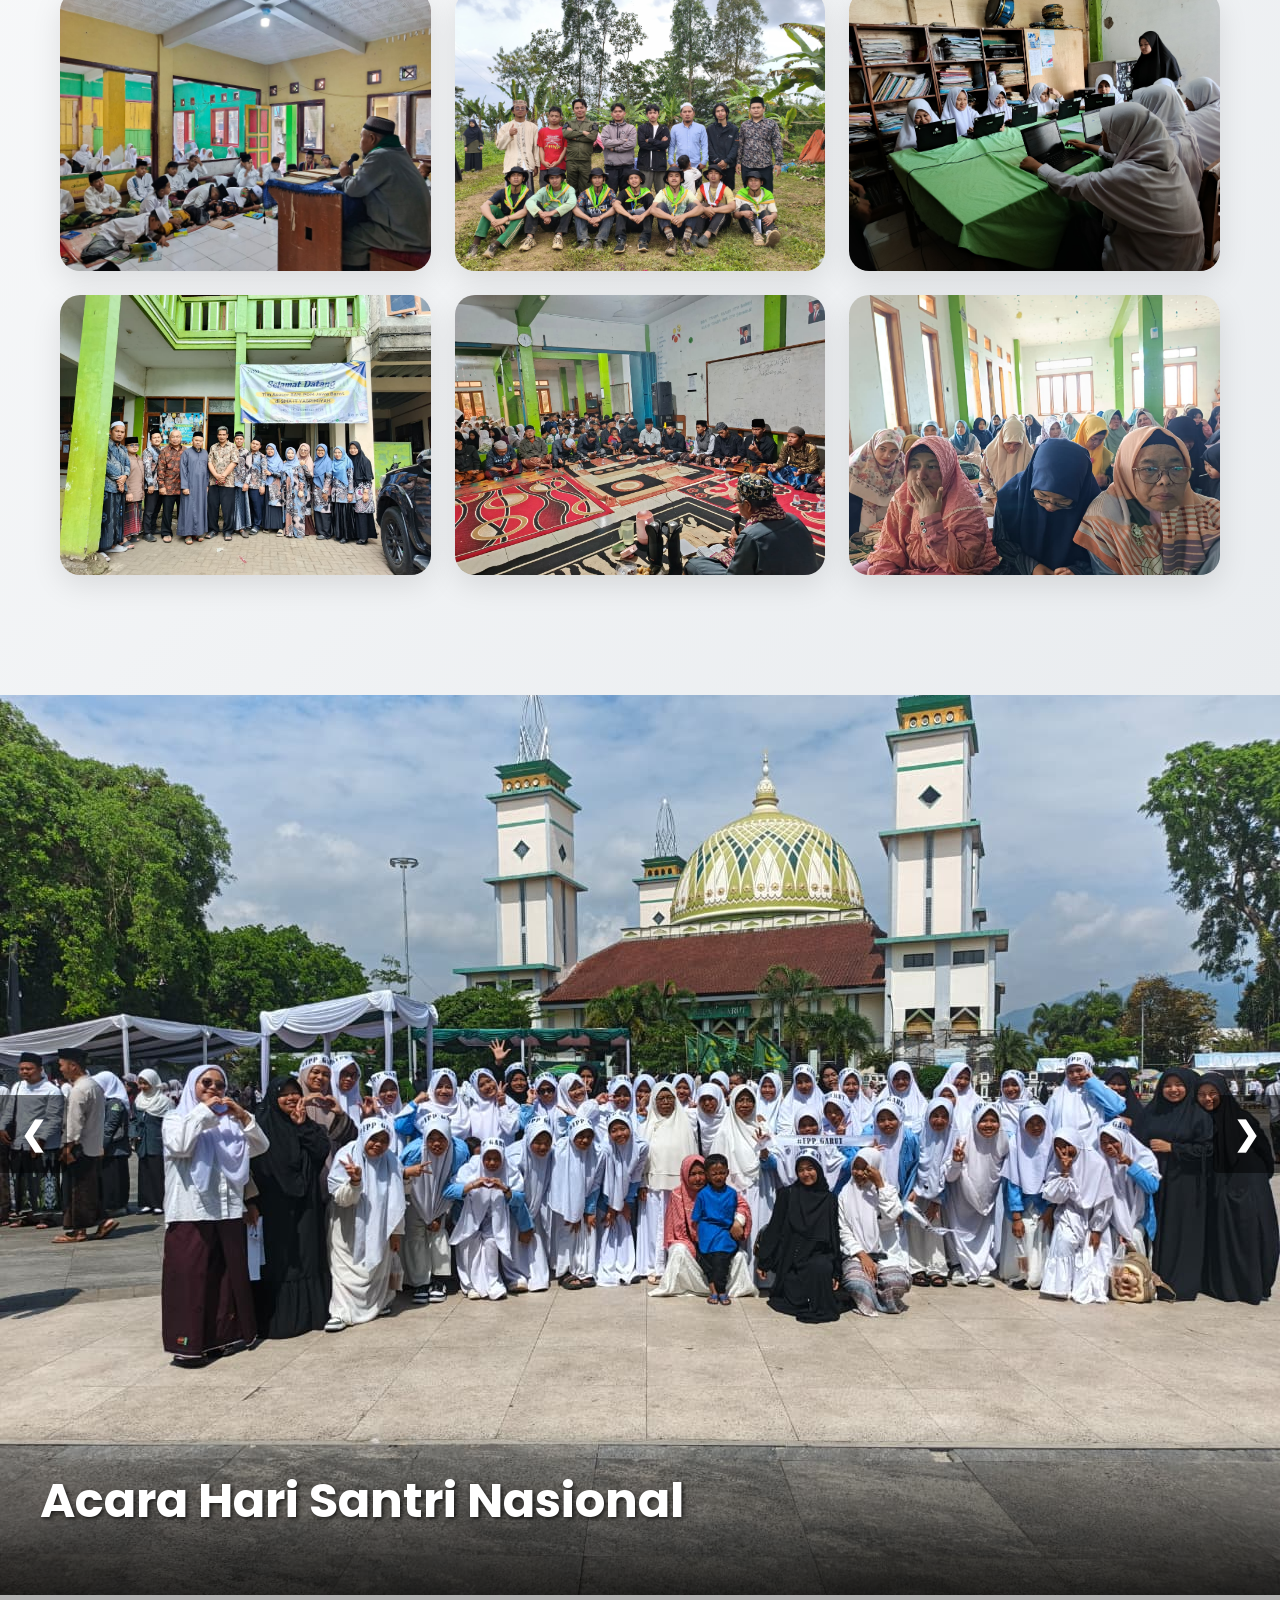
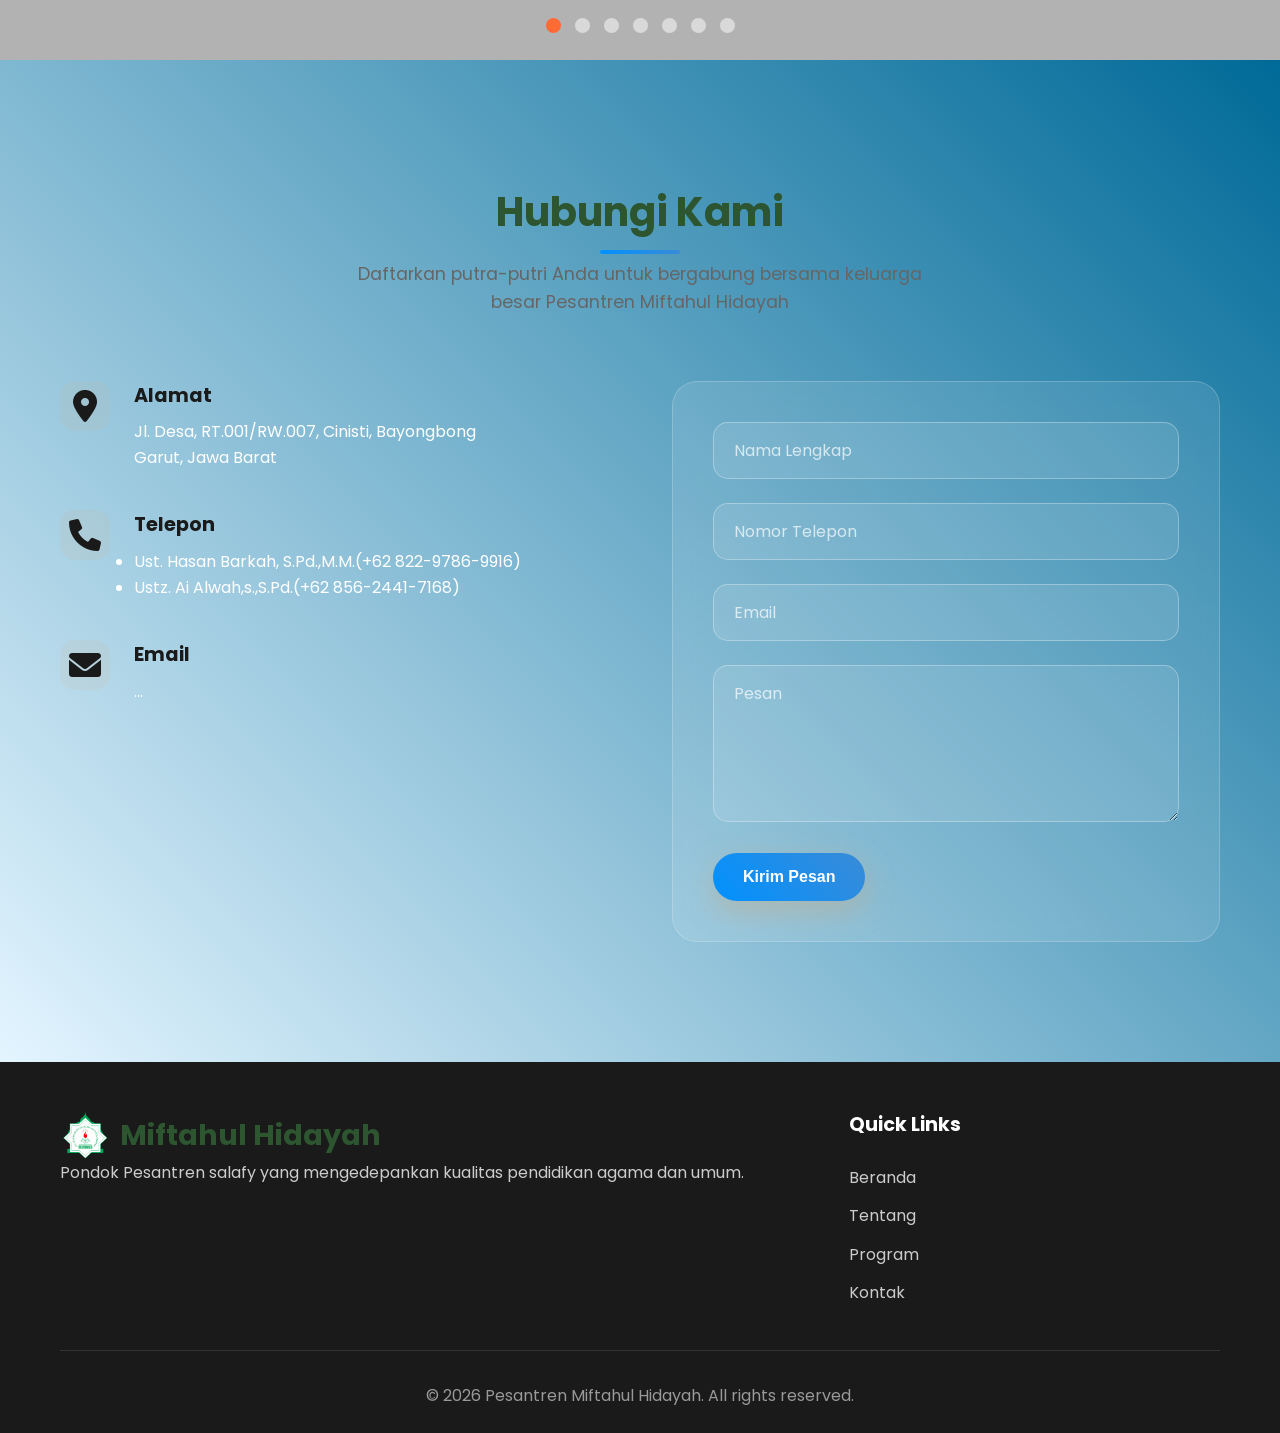
==== commit 30582180: "Update index.html" ====
--- a/index.html
+++ b/index.html
@@ -30,6 +30,7 @@
             <li><a href="#program" class="nav-link">Program</a></li>
             <li><a href="#galeri" class="nav-link">Galeri</a></li>
             <li><a href="#kontak" class="nav-link">Kontak</a></li>
+            <li><a href="/website-pesantren/yayasan/index.html" class="nav-link">Daftar guru</a></li>
           </ul>
           <div class="hamburger">
             <span></span>
@@ -76,8 +77,8 @@
             <img src="img/SMA IT YASPIMIYAH.png" alt="" />
 
             <img src="img/SMP IT YASIMIYAH.png" alt="" />
+            <img src="img/TK YASPIMIYAH (1).png" alt="" />
             <img src="img/MDTA MIFTAHUL HIDAYAH CINISTI.png" alt="" />
-            <img src="img/TK YASPIMIYAH (1).png" alt="" />
             
           </div>
          
@@ -132,7 +133,7 @@
                     Pembiasakan Adab islam
                   </li>
                   <li>
-                    Pembinaan Life Skill (Berwirausaha, bertani, Public
+                    Pembinaan Life Skill (Berwirausaha, Workshop pertanian, Public
                     speaking, Seni beladiri, Santri Pecinta Alam, Seni Hadroh,
                     dll.)
                   </li>
@@ -156,7 +157,7 @@
             </div>
           </div>
           <div class="about-image">
-            <img src="img/3.jpeg" alt="Pimpinan umum popes miftahul hidayah" />
+            <img src="img/zahro 4r DSCF4896.JPG.jpeg" alt="Pimpinan umum popes miftahul hidayah" />
           </div>
         </div>
       </div>
@@ -184,7 +185,7 @@
           <div class="program-card">
             <i class="fas fa-graduation-cap"></i>
             <h3>Pendidikan SMP SMA</h3>
-            <p>Pendidikan formal dengan kurikulum nasional plus</p>
+            <p>Pendidikan Terpadu antara kurikulum Nasional dengan Kurikulum Pondok Pesantren</p>
           </div>
           <div class="program-card">
             <i class="fas fa-users"></i>
@@ -316,7 +317,7 @@
         <img src="img/25.jpeg" alt="Beach" />
         <div class="slide-content">
           <!-- <h2>hallo</h2> -->
-          <h2>Kegiatan Workshop Santri</h2>
+          <h2>Kegiatan Workshop pertanian Santri</h2>
           <!-- <a href="#" class="btn">Reservasi</a> -->
         </div>
       </div>
@@ -401,7 +402,7 @@
               <span>Miftahul Hidayah</span>
             </div>
             <p>
-              Yayasan pendidikan islam yang mengedepankan kualitas pendidikan
+              Pondok Pesantren salafy yang mengedepankan kualitas pendidikan
               agama dan umum.
             </p>
           </div>
@@ -416,7 +417,7 @@
           </div>
         </div>
         <div class="footer-bottom">
-          <p>&copy; 2026 YPI Miftahul Hidayah. All rights reserved.</p>
+          <p>&copy; 2026 Pesantren Miftahul Hidayah. All rights reserved.</p>
         </div>
       </div>
     </footer>
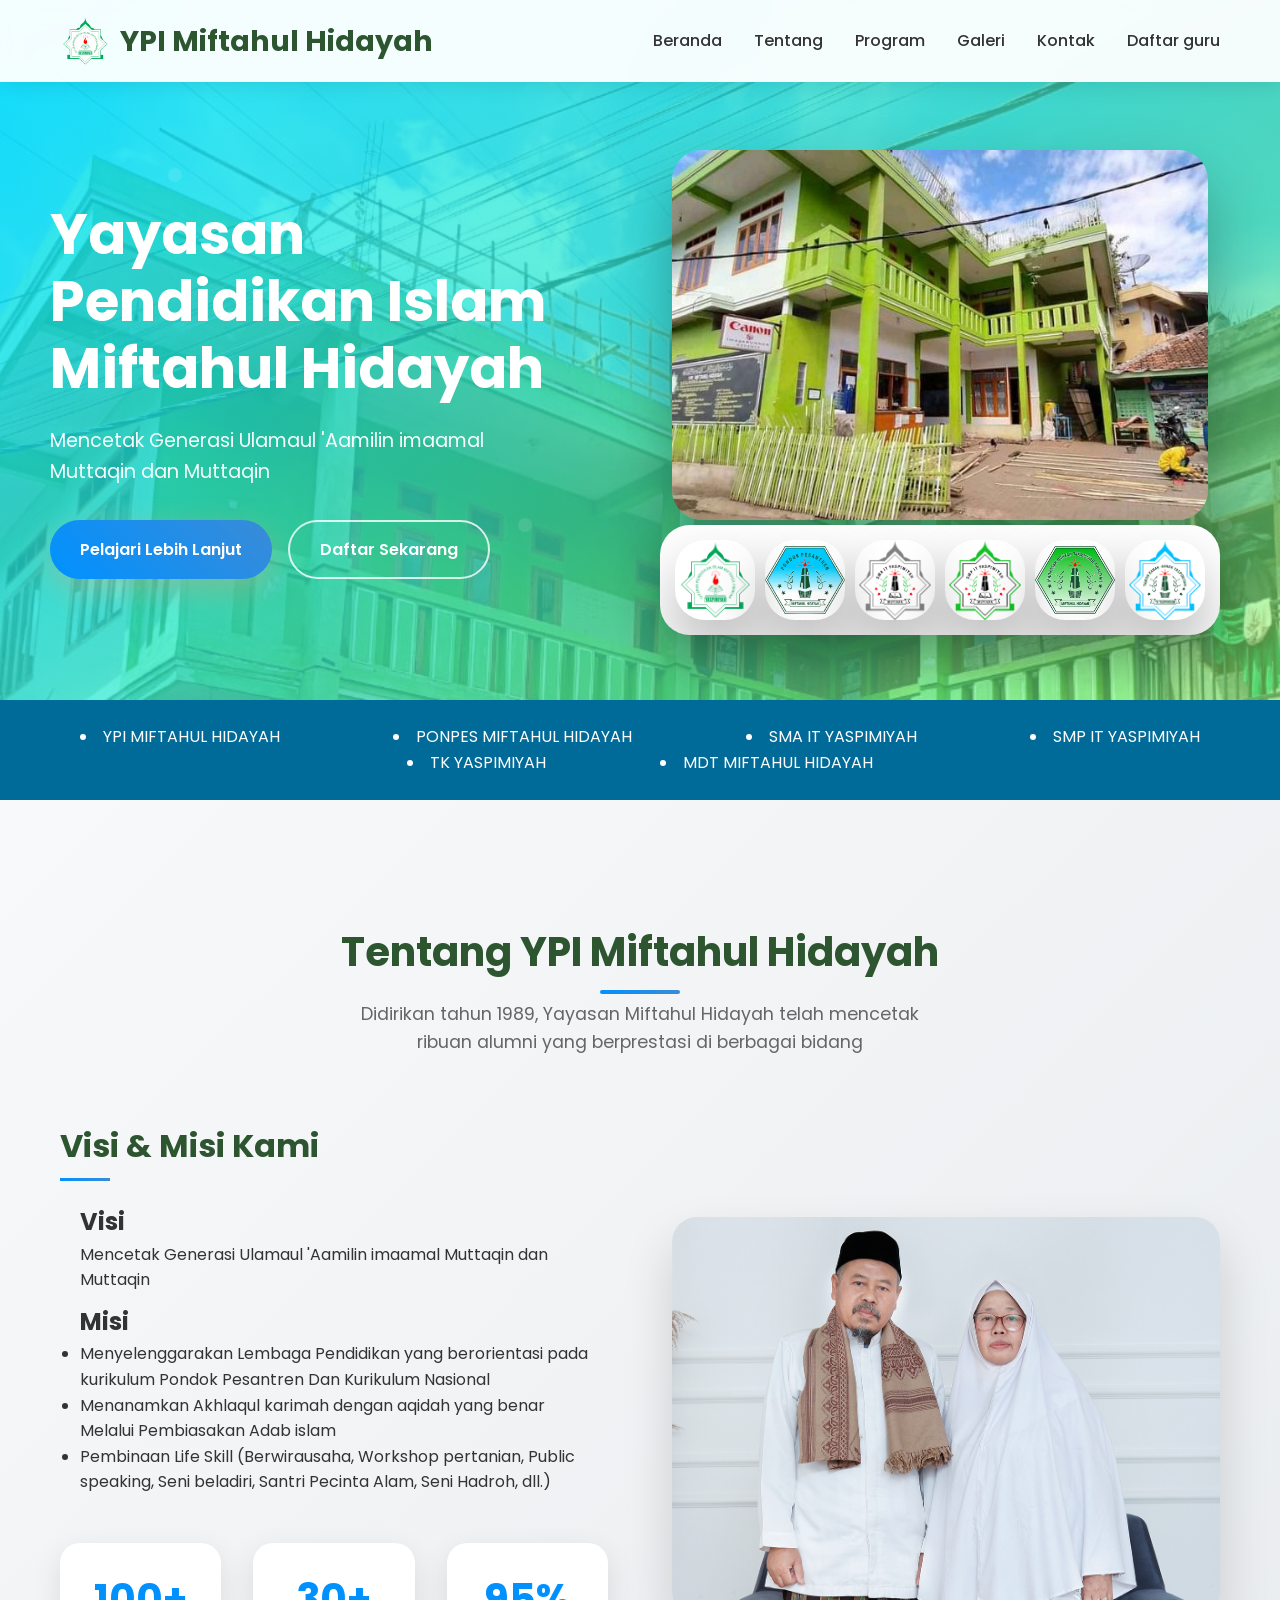
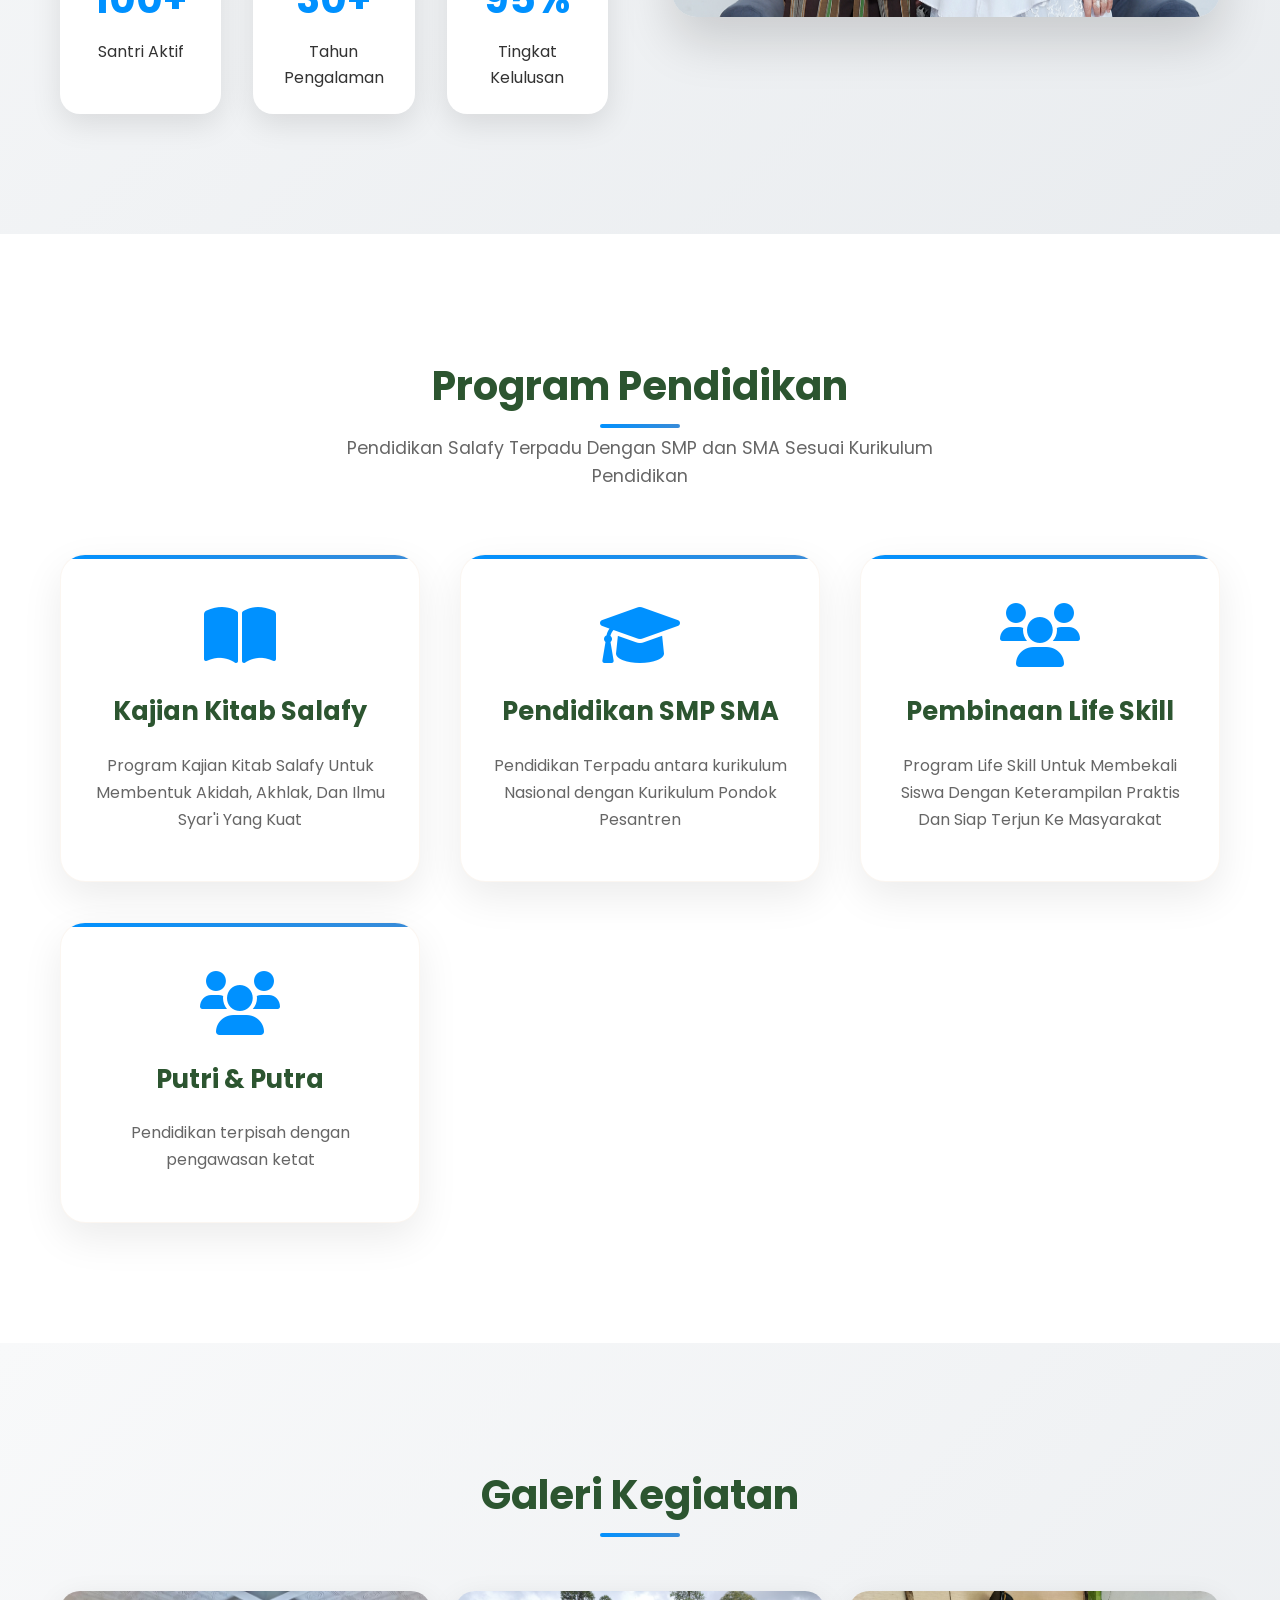
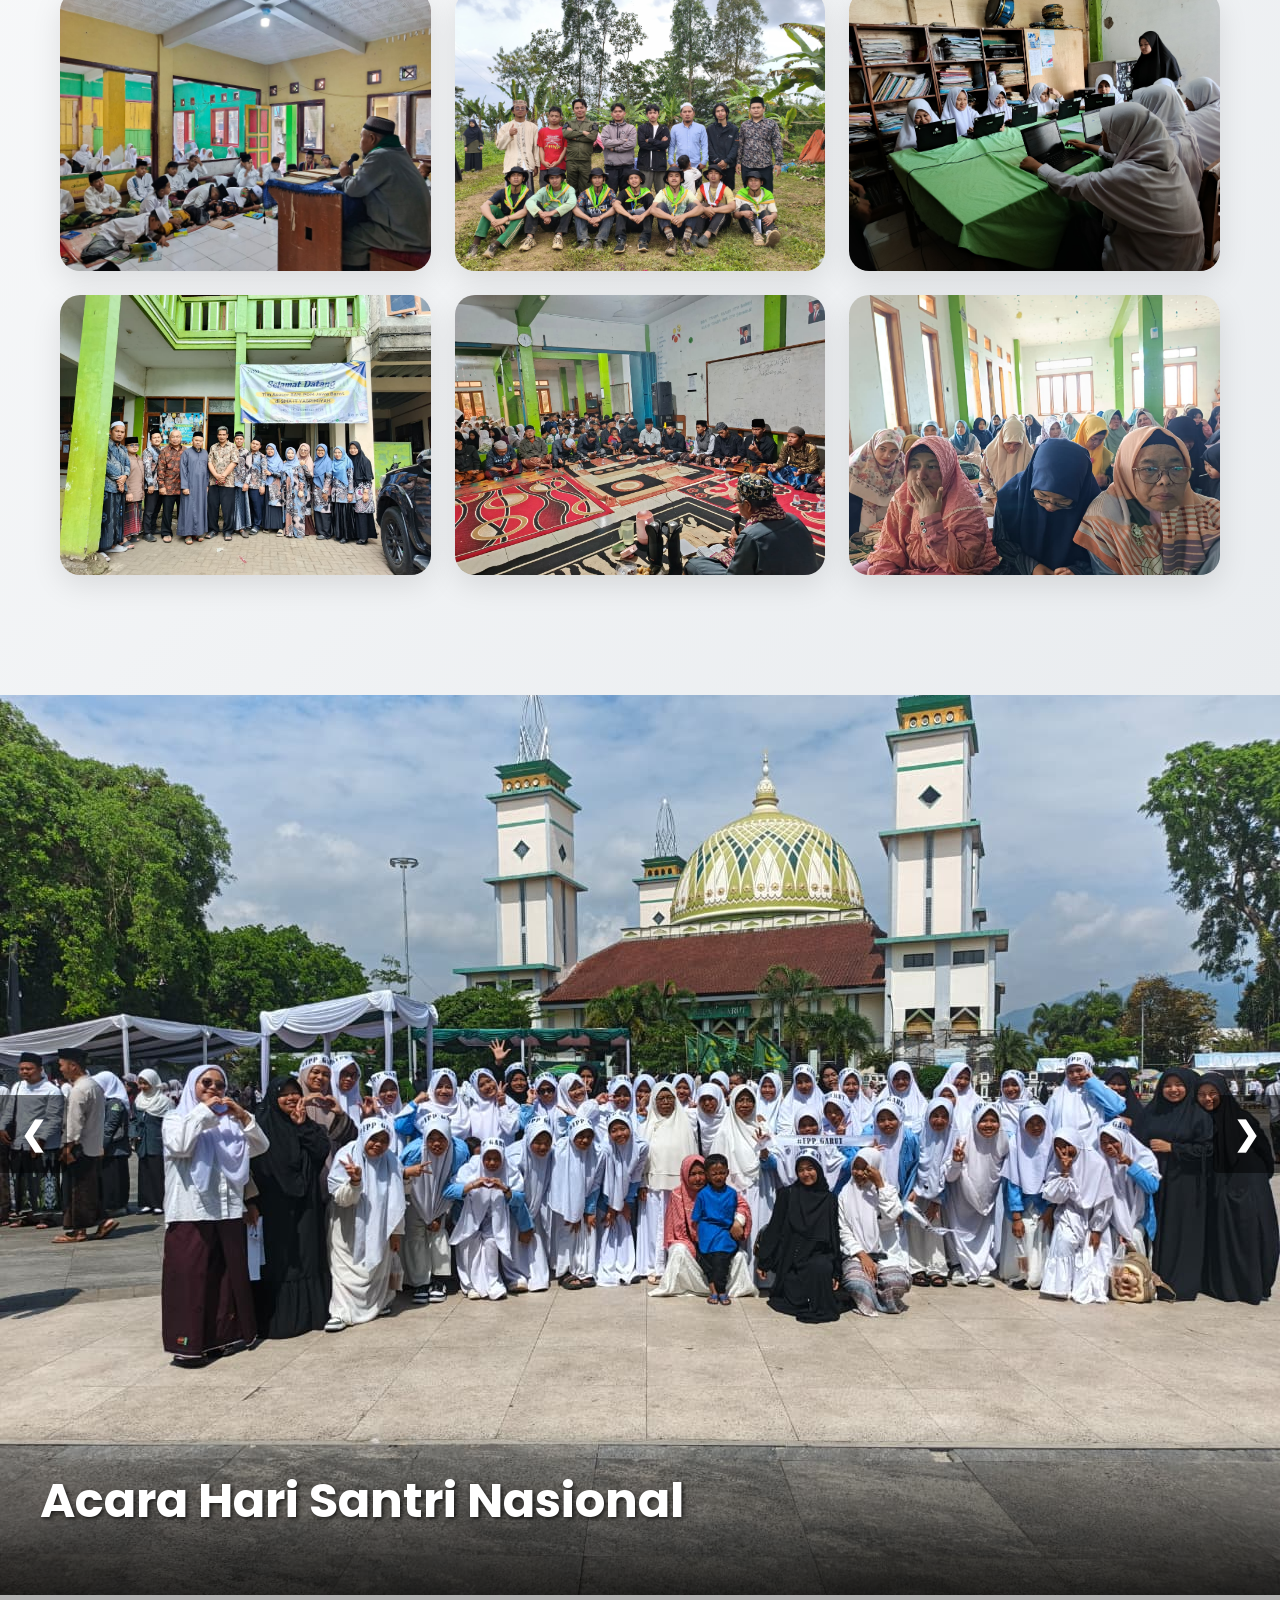
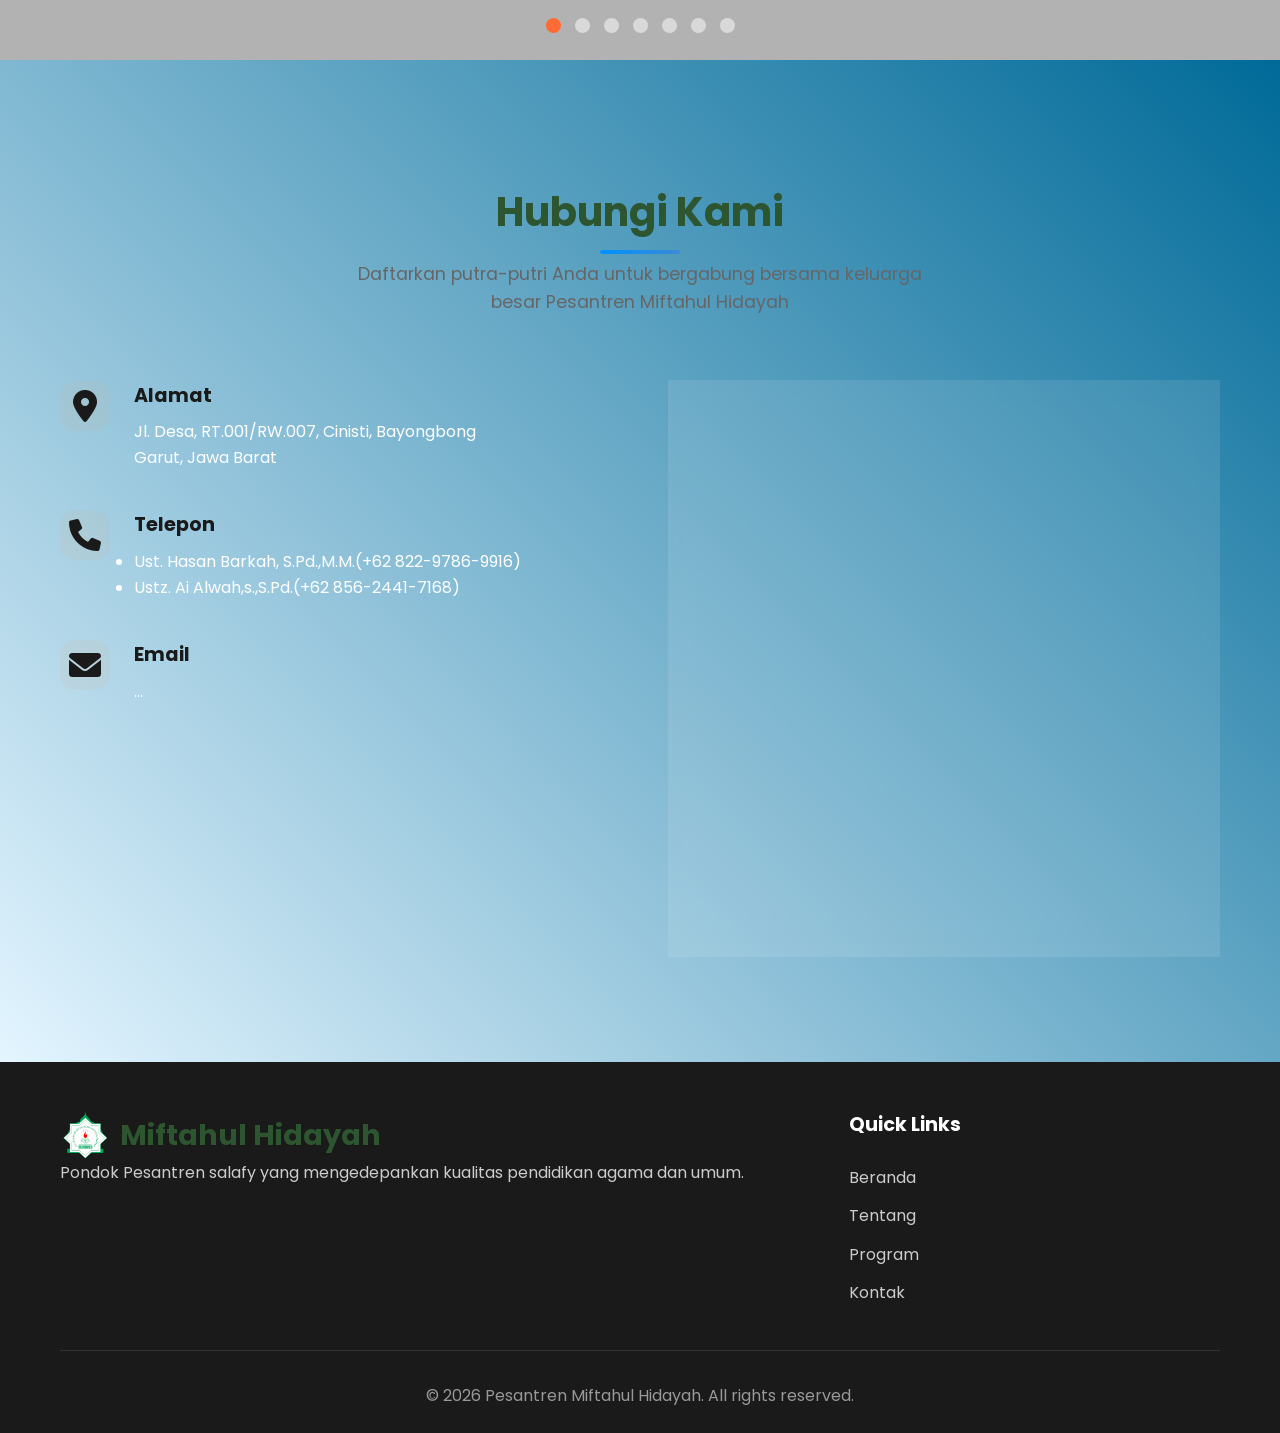
==== commit d9e1c37d: "Update index.html" ====
--- a/index.html
+++ b/index.html
@@ -77,8 +77,9 @@
             <img src="img/SMA IT YASPIMIYAH.png" alt="" />
 
             <img src="img/SMP IT YASIMIYAH.png" alt="" />
+            <img src="img/MDTA MIFTAHUL HIDAYAH CINISTI.png" alt="" />
+            
             <img src="img/TK YASPIMIYAH (1).png" alt="" />
-            <img src="img/MDTA MIFTAHUL HIDAYAH CINISTI.png" alt="" />
             
           </div>
          
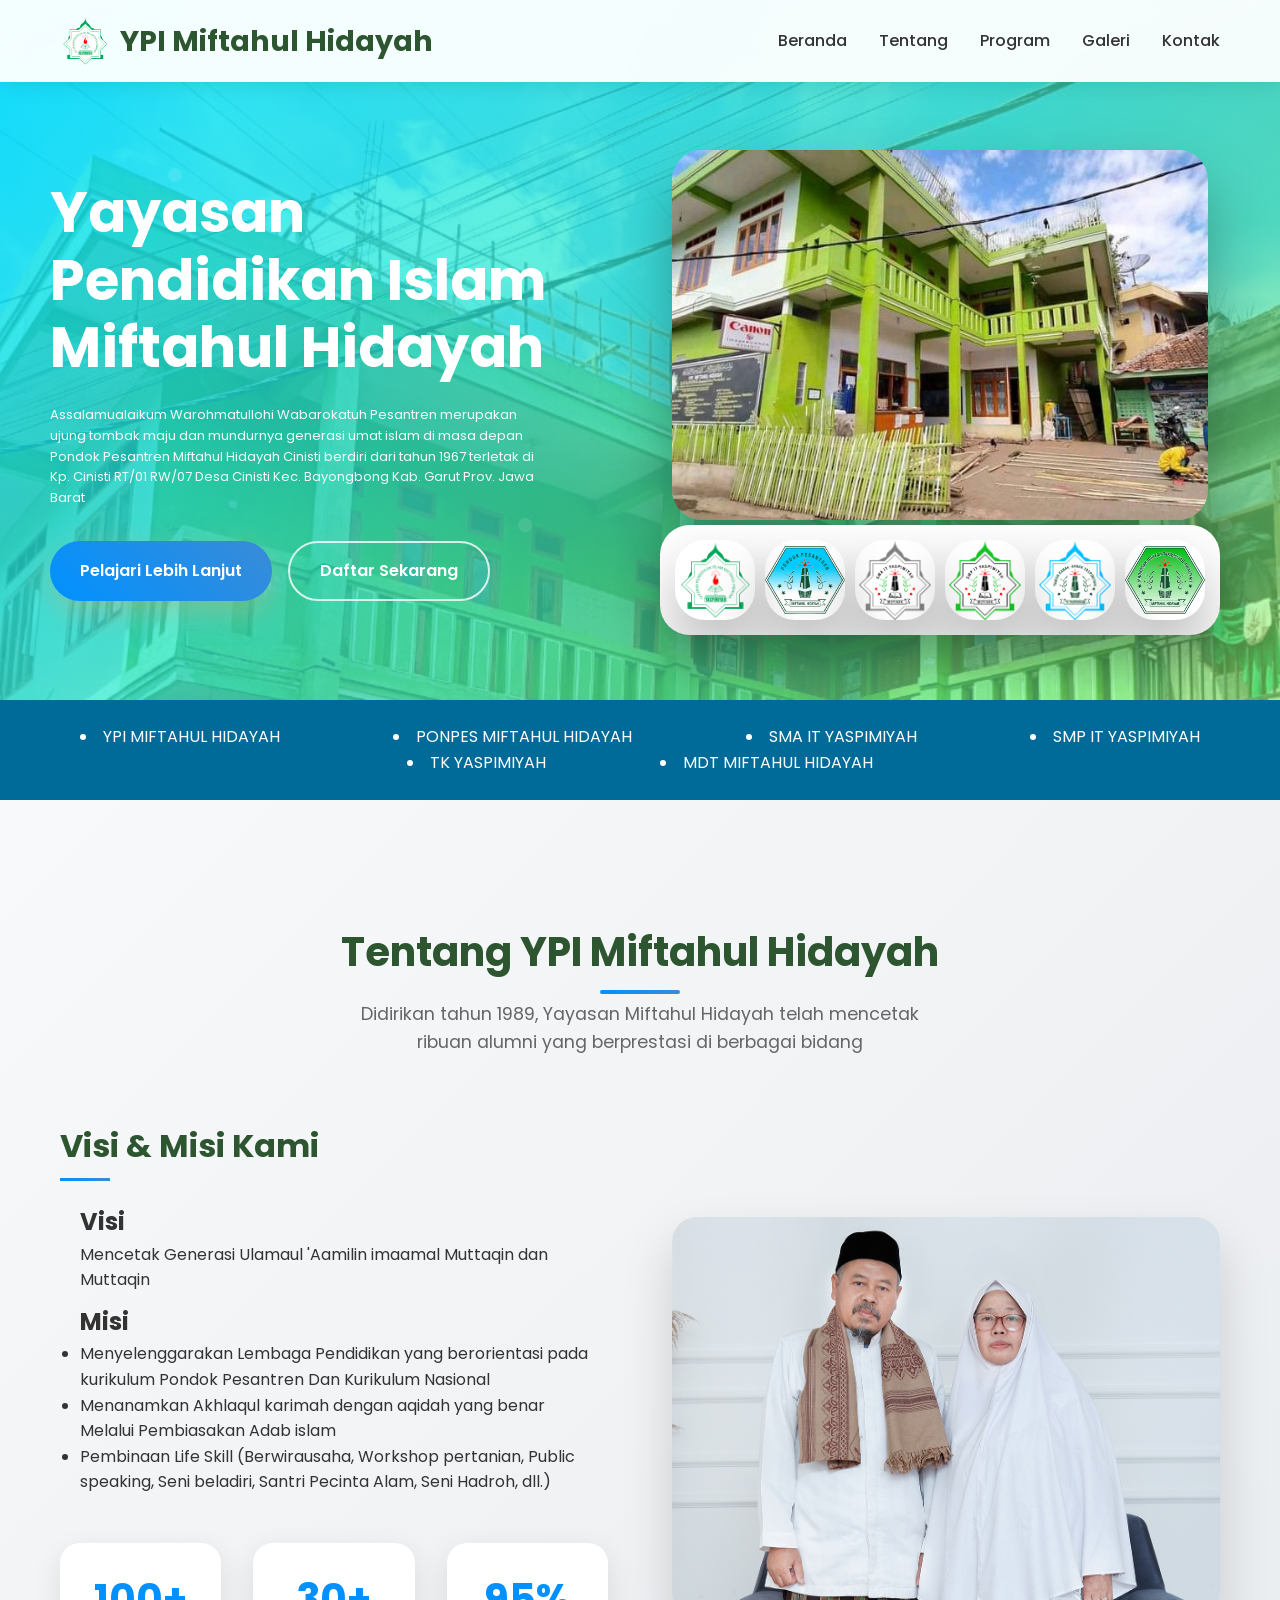
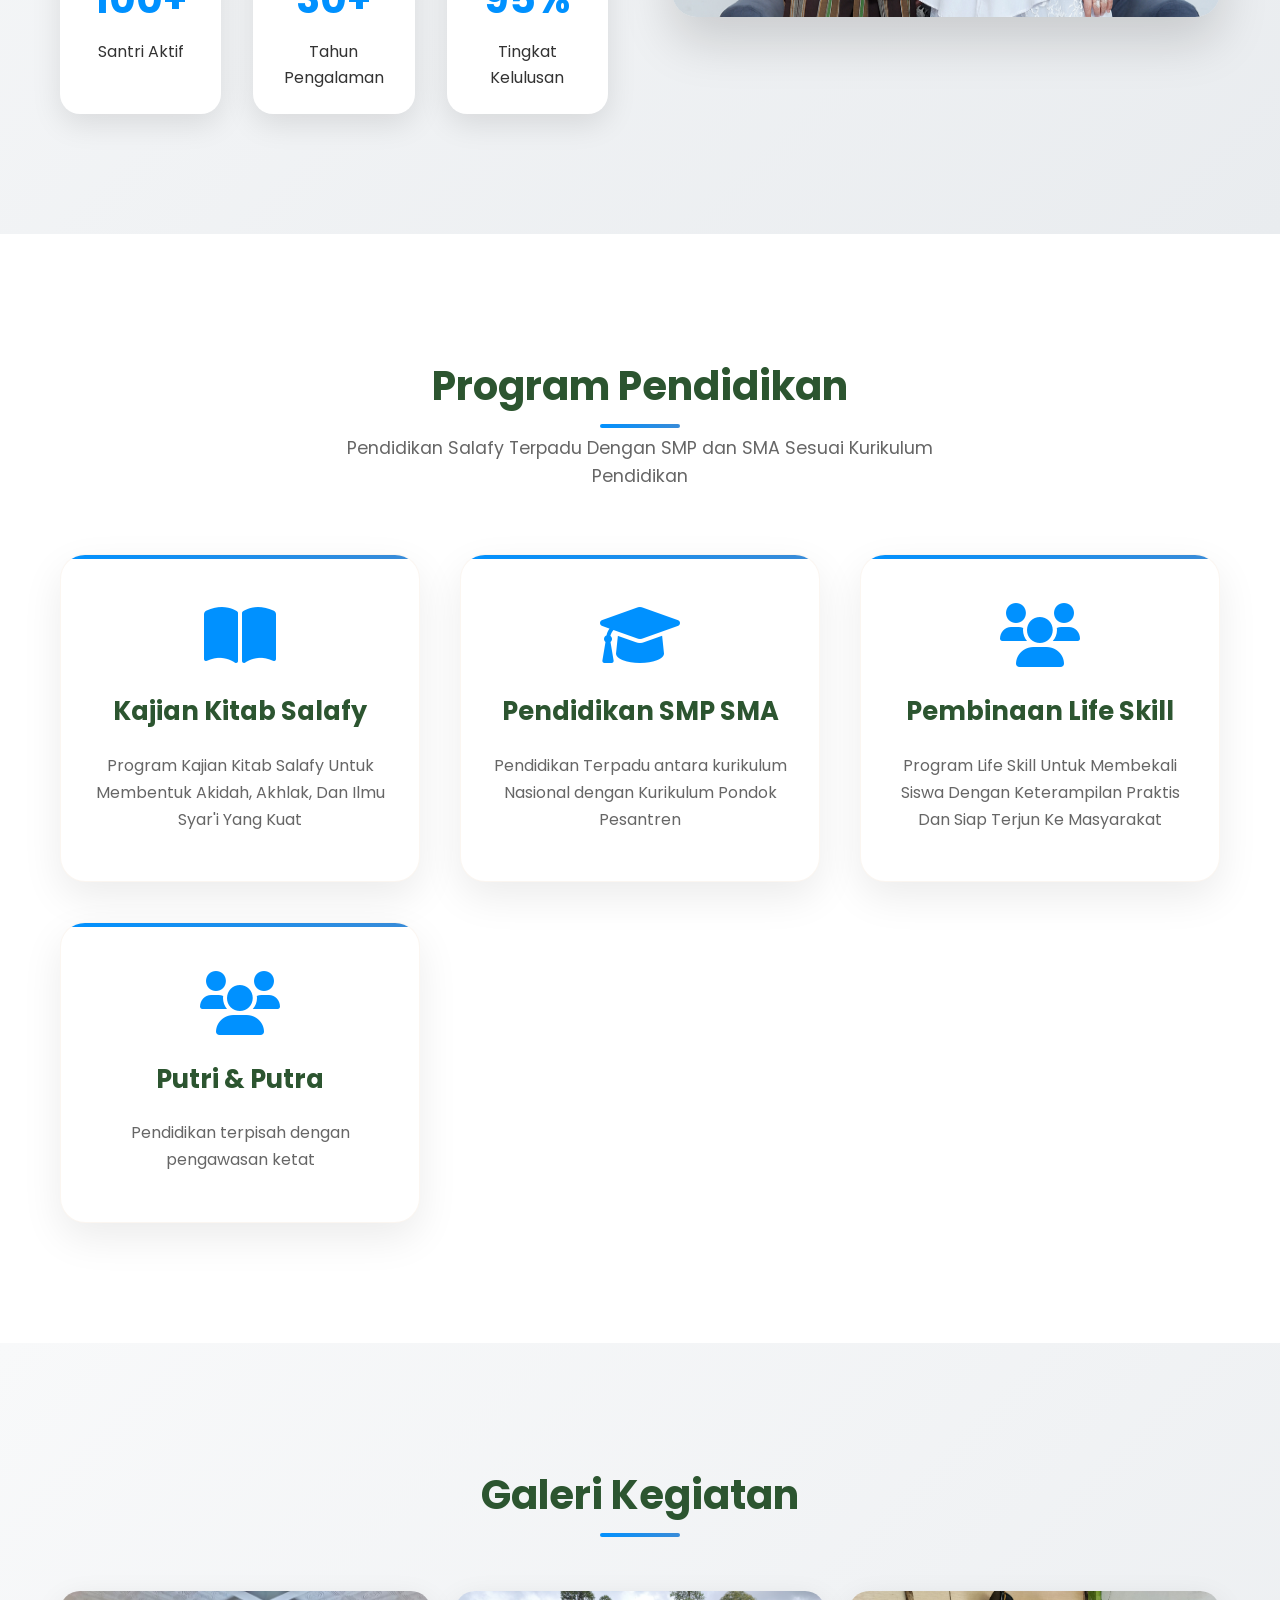
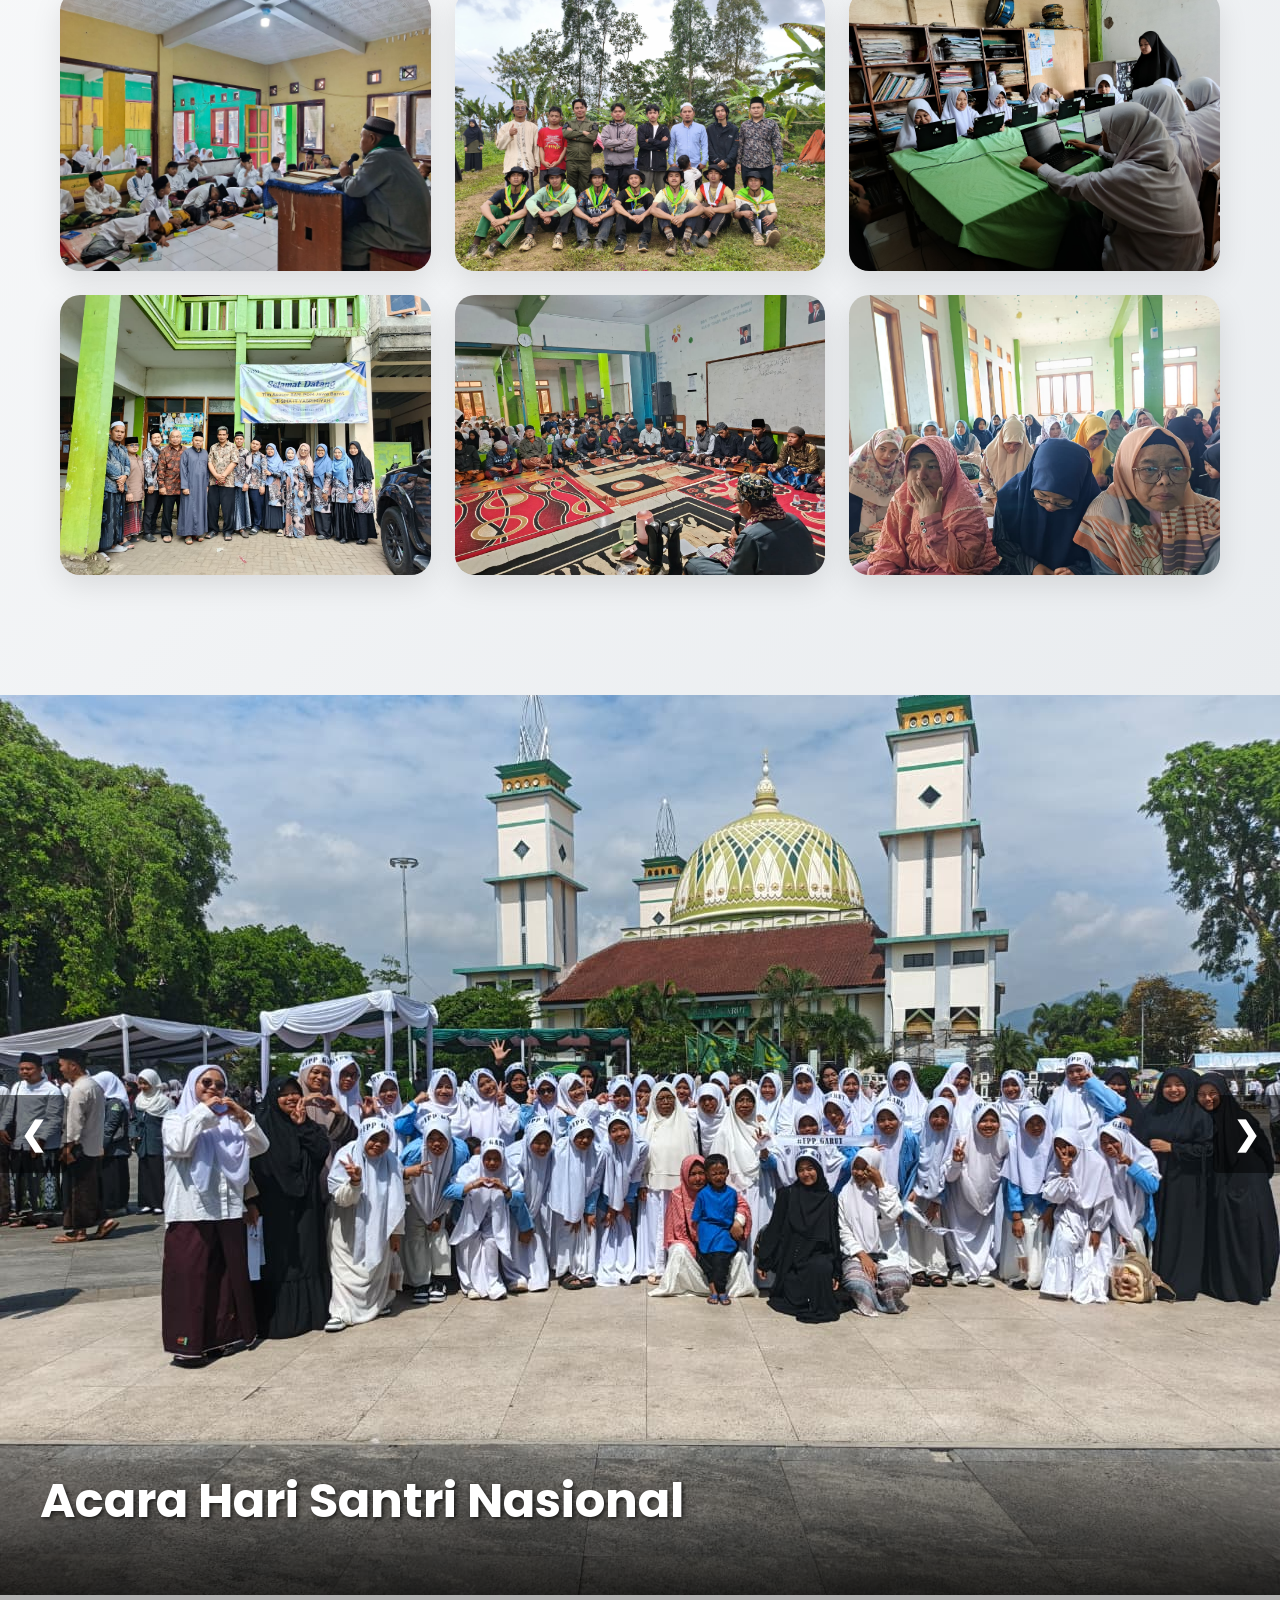
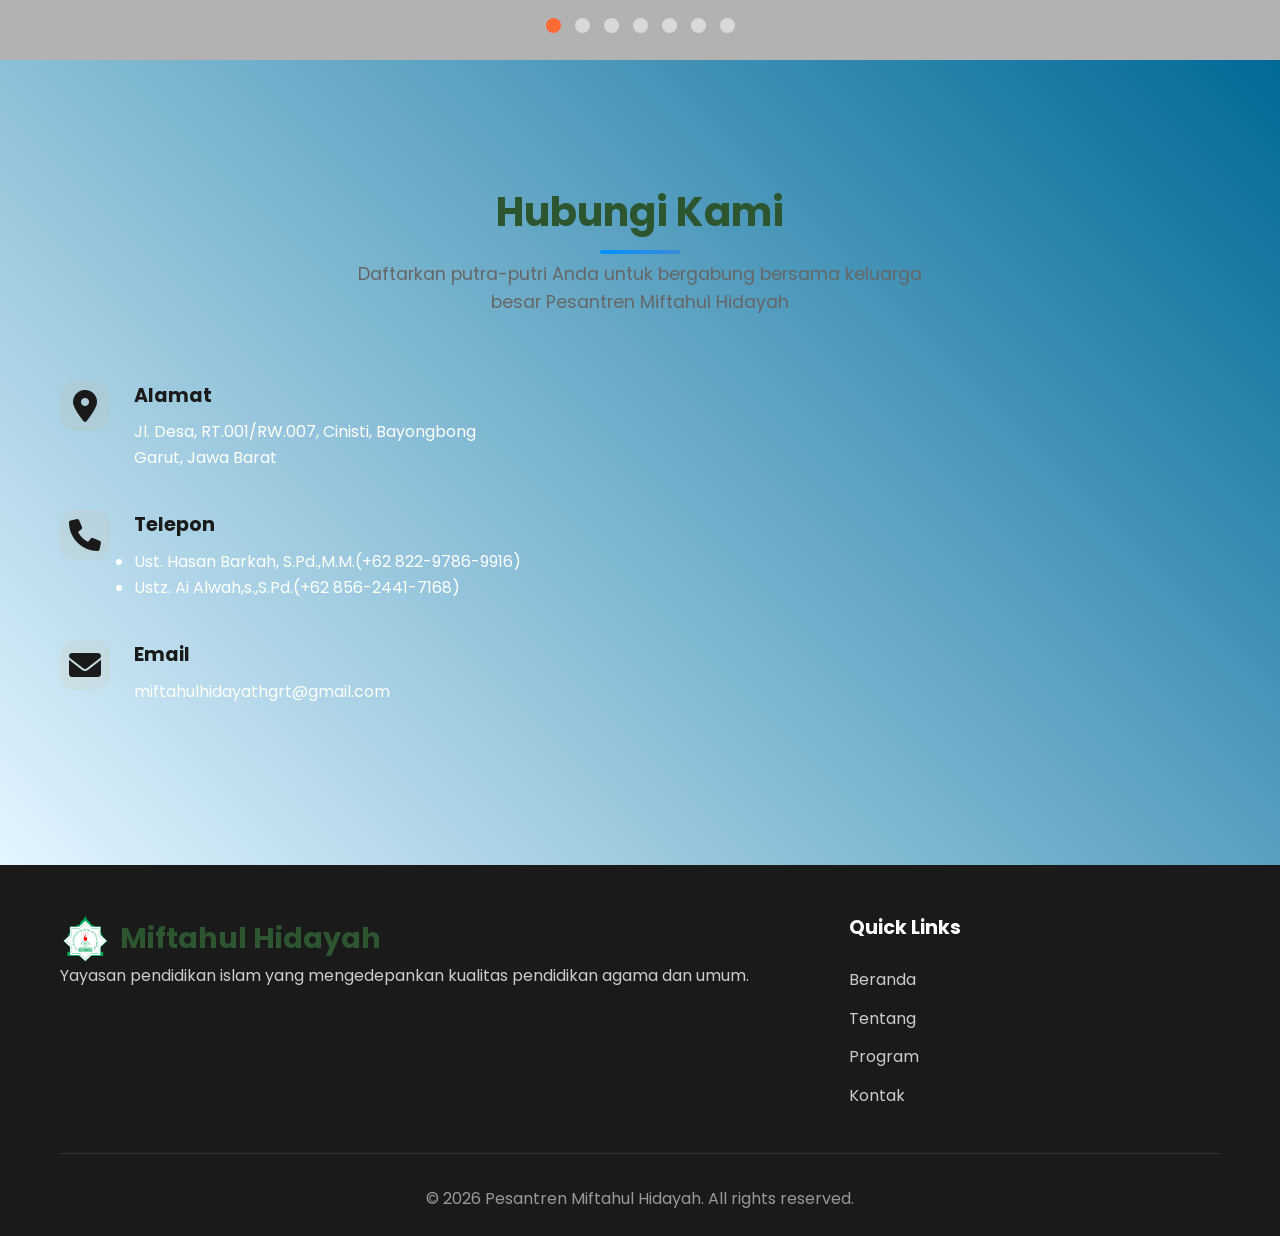
==== commit ffd56908: "Update index.html" ====
--- a/index.html
+++ b/index.html
@@ -4,7 +4,7 @@
     <meta charset="UTF-8" />
     <meta name="viewport" content="width=device-width, initial-scale=1.0" />
     <title>
-      Pondok Pesantren Miftahul Hidayah || pendidikan terpadu berbasis islam
+      YPI Miftahul Hidayah || pendidikan terpadu berbasis islam
     </title>
     <link rel="stylesheet" href="style.css" />
     <link
@@ -30,7 +30,7 @@
             <li><a href="#program" class="nav-link">Program</a></li>
             <li><a href="#galeri" class="nav-link">Galeri</a></li>
             <li><a href="#kontak" class="nav-link">Kontak</a></li>
-            <li><a href="/website-pesantren/yayasan/index.html" class="nav-link">Daftar guru</a></li>
+            <!-- <li><a href="/website-pesantren/yayasan/index.html" class="nav-link">Daftar guru</a></li> -->
           </ul>
           <div class="hamburger">
             <span></span>
@@ -50,8 +50,8 @@
               >Miftahul Hidayah</span
             >
           </h1>
-          <p>
-            Mencetak Generasi Ulamaul 'Aamilin imaamal Muttaqin dan Muttaqin
+          <p style="font-size: small;">
+            Assalamualaikum Warohmatullohi Wabarokatuh Pesantren merupakan ujung tombak maju dan mundurnya generasi umat islam di masa depan Pondok Pesantren Miftahul Hidayah Cinisti berdiri dari tahun 1967 terletak di Kp. Cinisti RT/01 RW/07 Desa Cinisti Kec. Bayongbong Kab. Garut Prov. Jawa Barat
           </p>
           <div class="hero-buttons">
             <a href="#tentang" class="btn btn-primary">Pelajari Lebih Lanjut</a>
@@ -77,9 +77,8 @@
             <img src="img/SMA IT YASPIMIYAH.png" alt="" />
 
             <img src="img/SMP IT YASIMIYAH.png" alt="" />
+            <img src="img/TK YASPIMIYAH (1).png" alt="" />
             <img src="img/MDTA MIFTAHUL HIDAYAH CINISTI.png" alt="" />
-            
-            <img src="img/TK YASPIMIYAH (1).png" alt="" />
             
           </div>
          
@@ -376,17 +375,17 @@
               <i class="fas fa-envelope"></i>
               <div>
                 <h4>Email</h4>
-                <p>...</p>
-              </div>
-            </div>
-          </div>
-          <form class="contact-form">
+                <p>miftahulhidayathgrt@gmail.com</p>
+              </div>
+            </div>
+          </div>
+          <!-- <form class="contact-form">
             <input type="text" placeholder="Nama Lengkap" required />
             <input type="tel" placeholder="Nomor Telepon" required />
             <input type="email" placeholder="Email" required />
             <textarea placeholder="Pesan" rows="5" required></textarea>
             <button type="submit" class="btn btn-primary">Kirim Pesan</button>
-          </form>
+          </form> -->
         </div>
       </div>
     </section>
@@ -403,7 +402,7 @@
               <span>Miftahul Hidayah</span>
             </div>
             <p>
-              Pondok Pesantren salafy yang mengedepankan kualitas pendidikan
+              Yayasan pendidikan islam yang mengedepankan kualitas pendidikan
               agama dan umum.
             </p>
           </div>
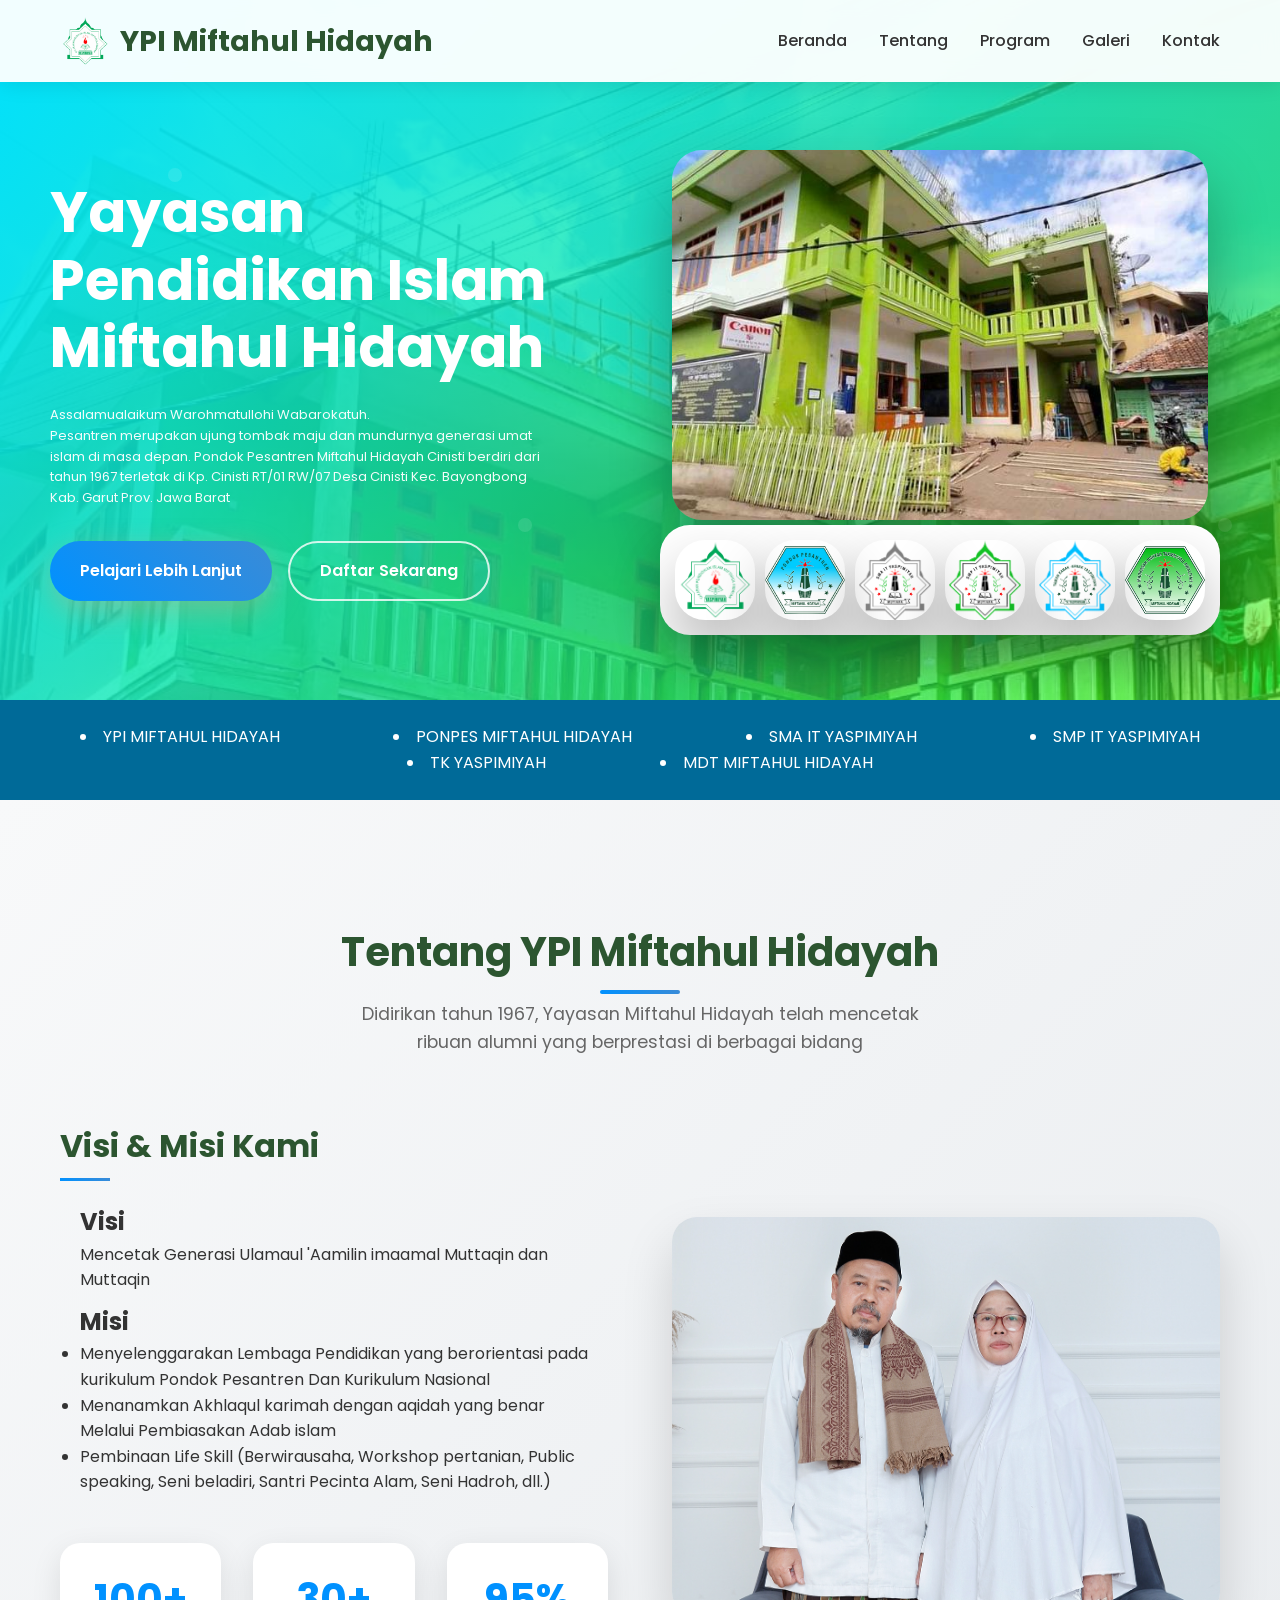
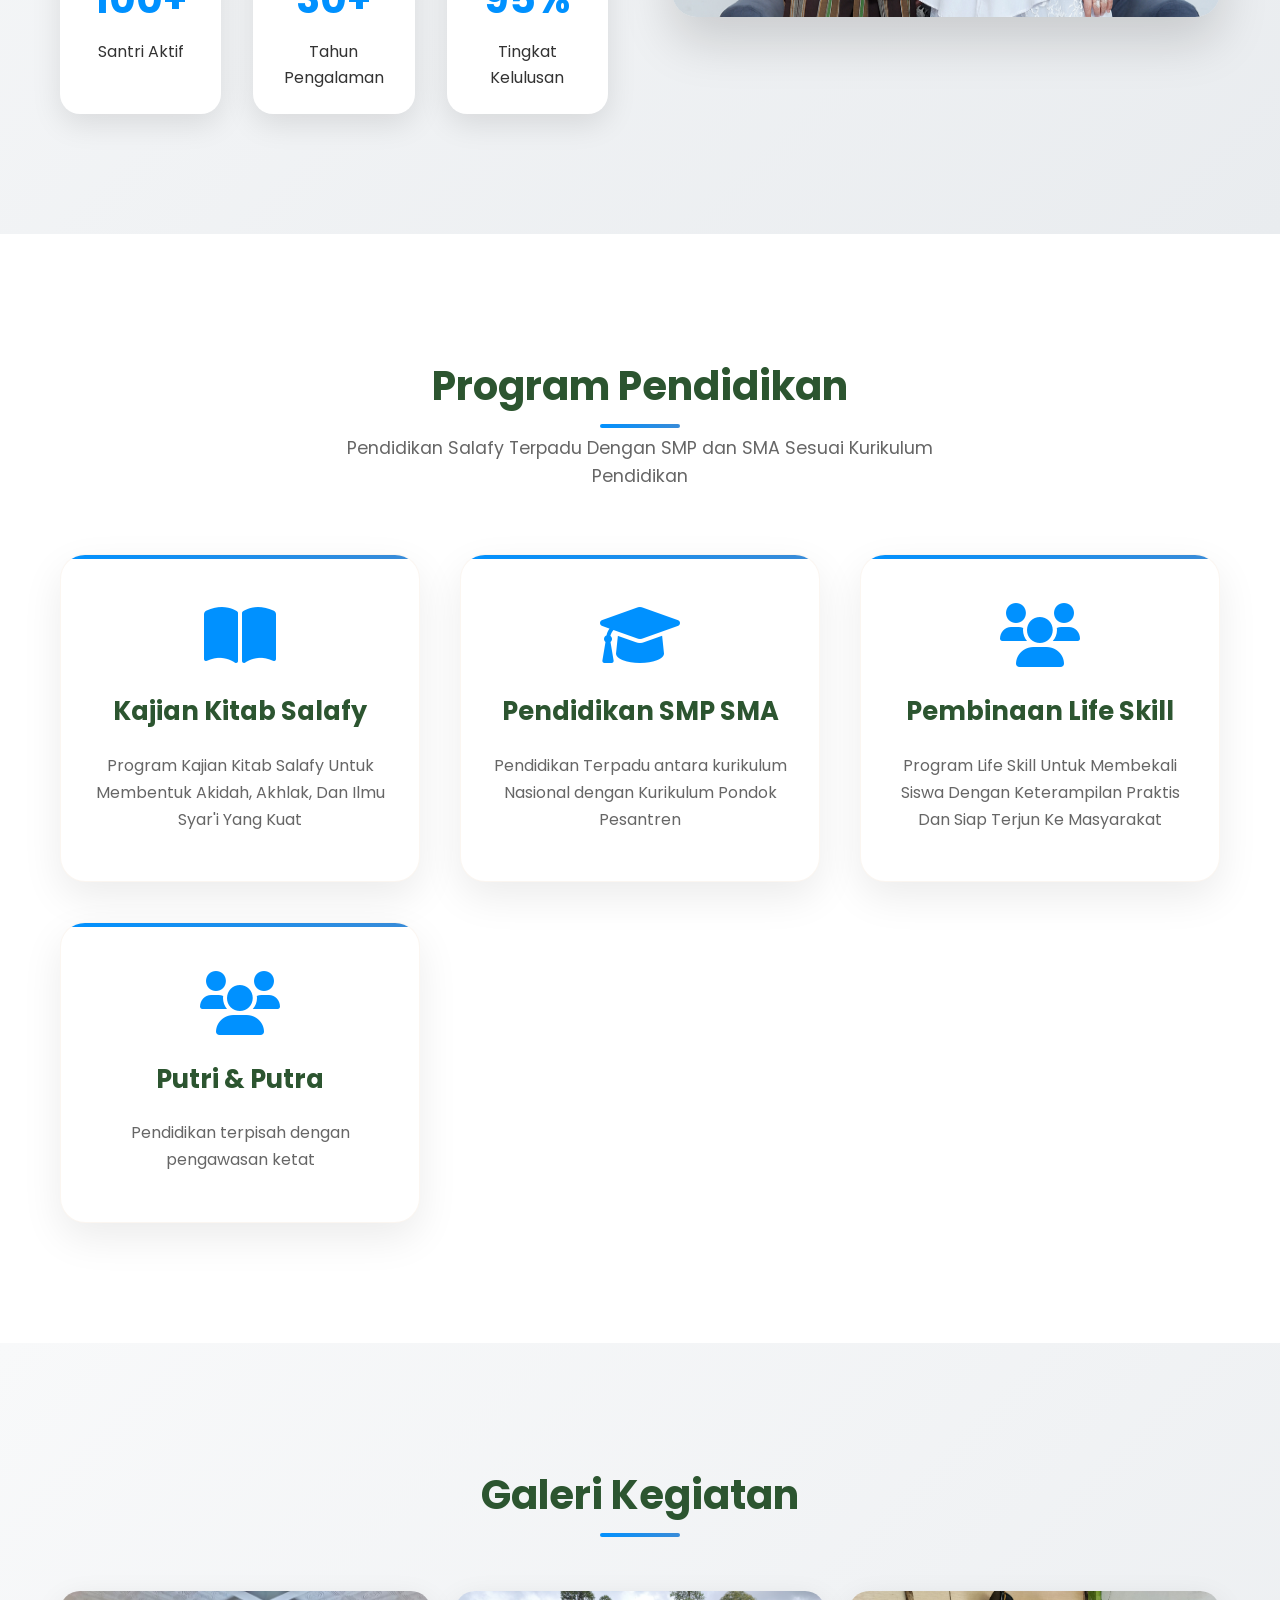
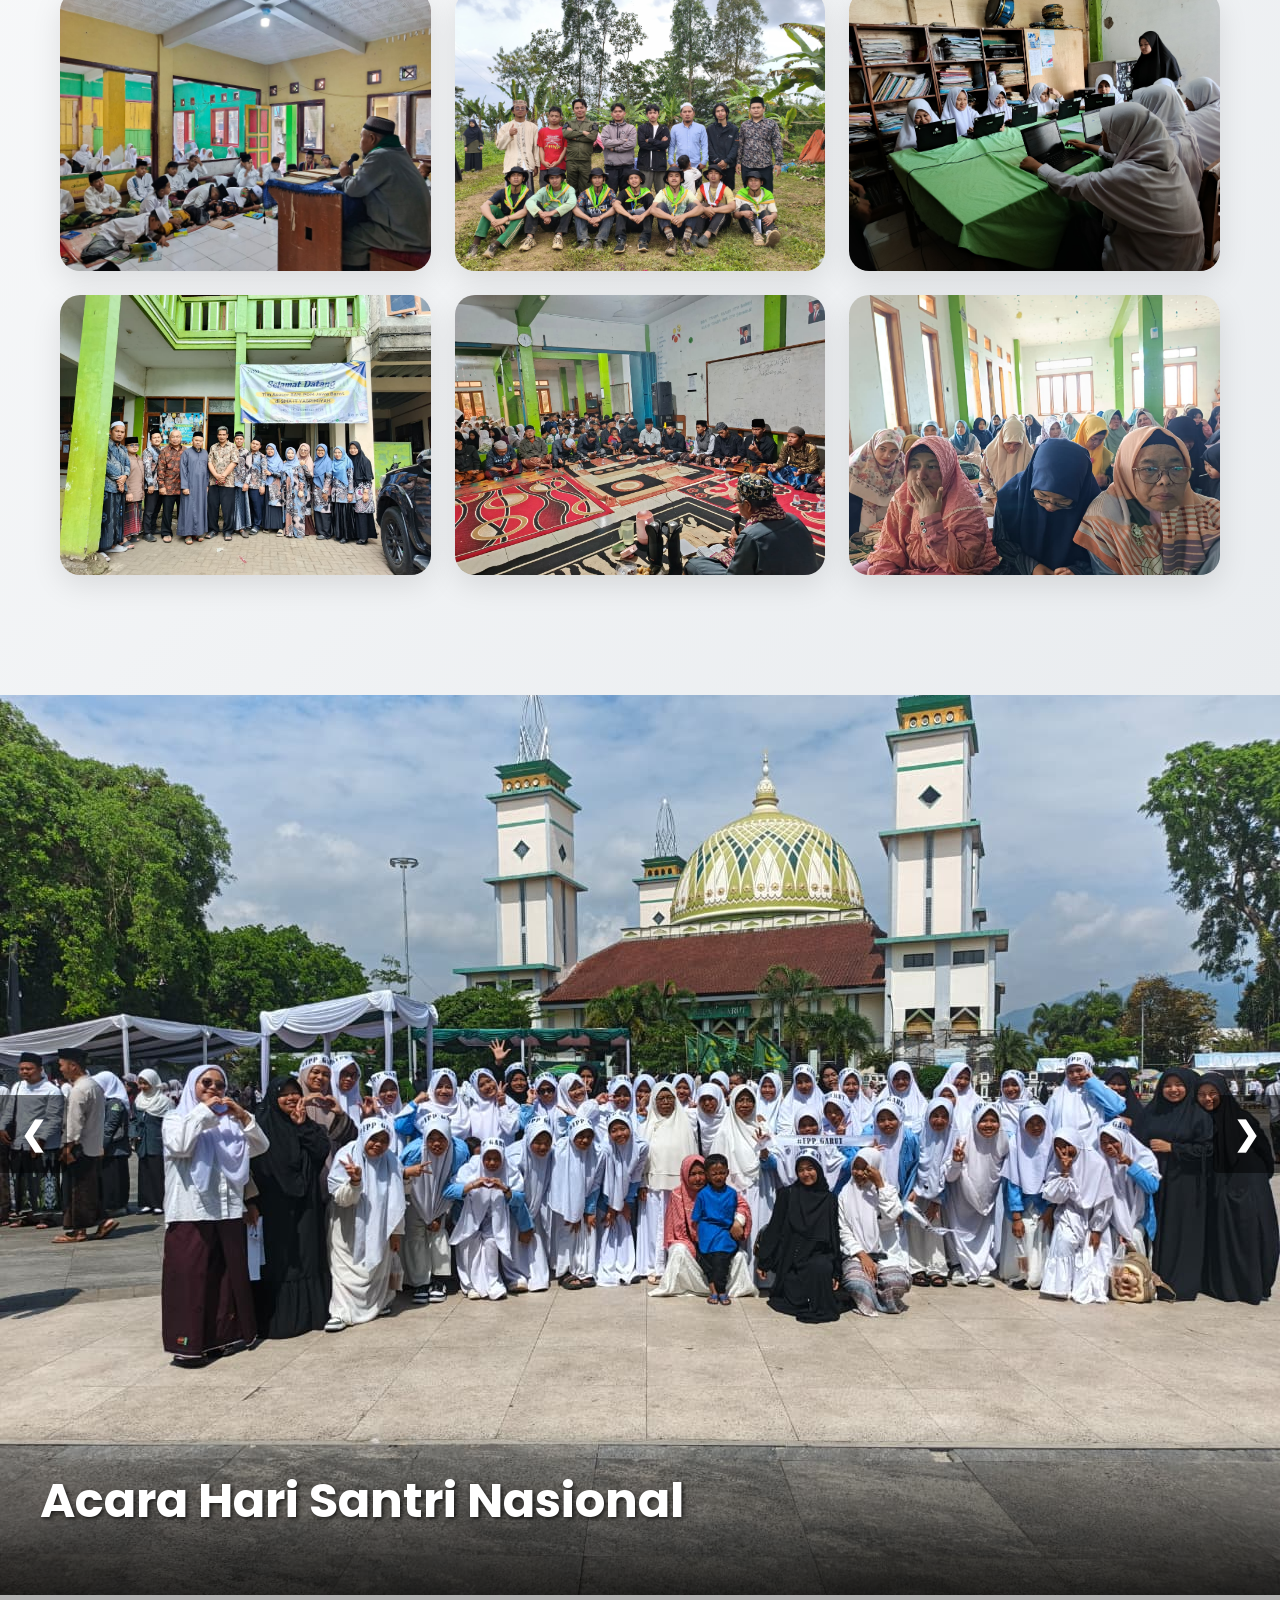
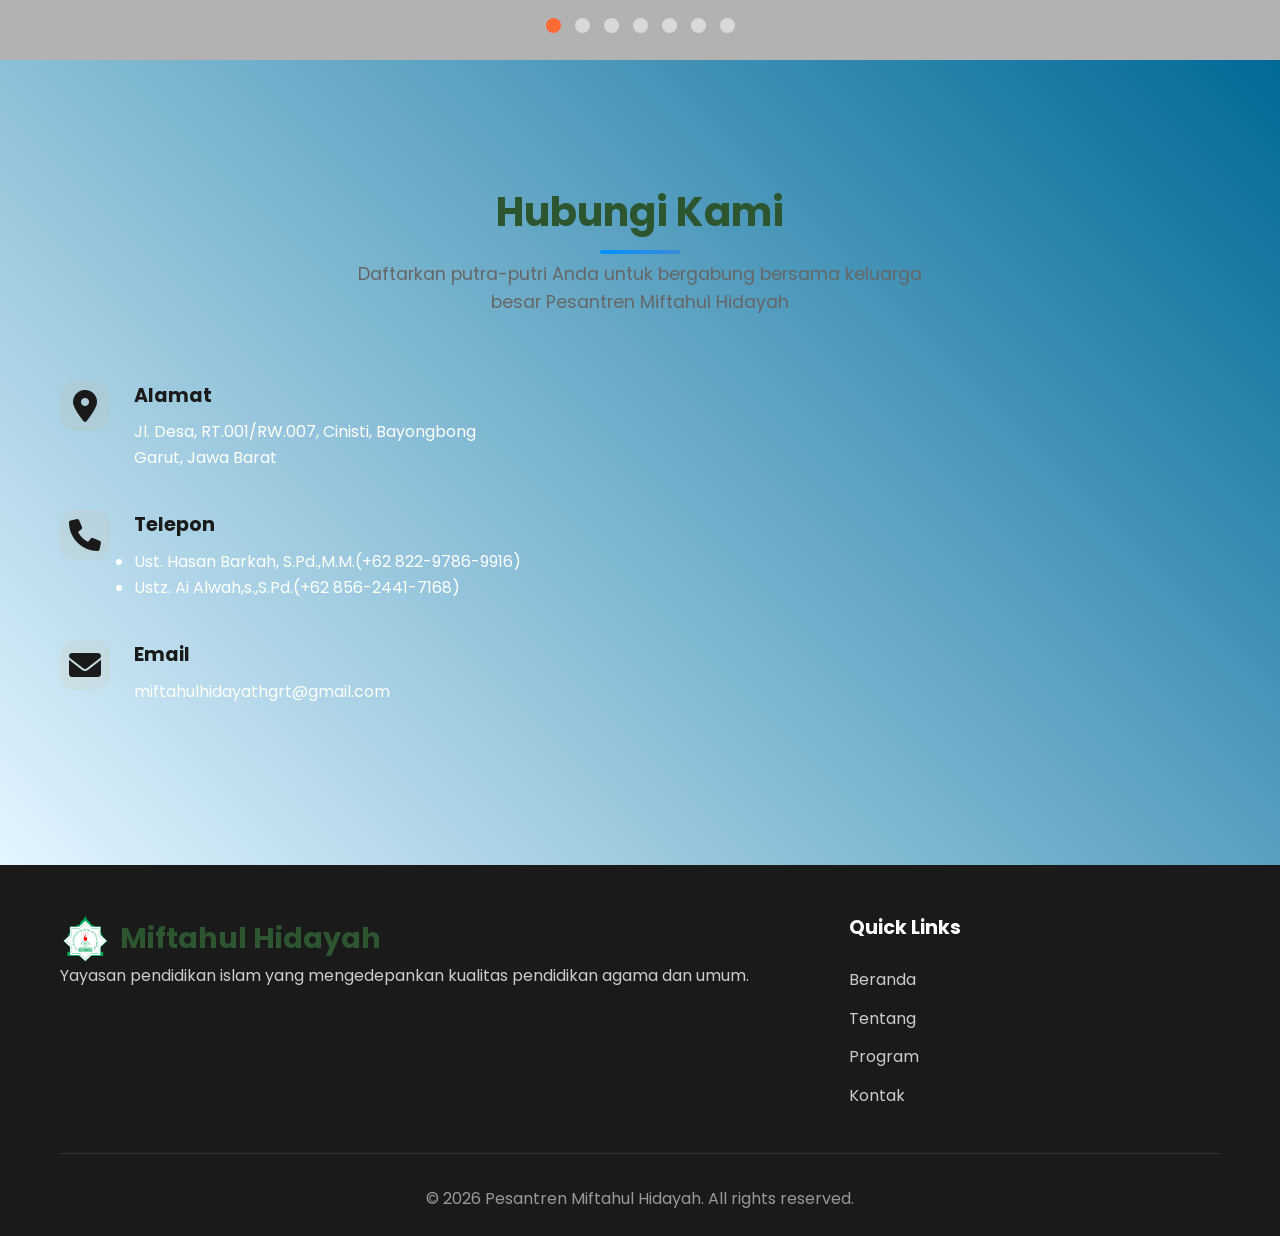
==== commit 8fdb3293: "Update print statement from 'Hello' to 'Goodbye'" ====
--- a/index.html
+++ b/index.html
@@ -51,7 +51,7 @@
             >
           </h1>
           <p style="font-size: small;">
-            Assalamualaikum Warohmatullohi Wabarokatuh Pesantren merupakan ujung tombak maju dan mundurnya generasi umat islam di masa depan Pondok Pesantren Miftahul Hidayah Cinisti berdiri dari tahun 1967 terletak di Kp. Cinisti RT/01 RW/07 Desa Cinisti Kec. Bayongbong Kab. Garut Prov. Jawa Barat
+            Assalamualaikum Warohmatullohi Wabarokatuh. <br> Pesantren merupakan ujung tombak maju dan mundurnya generasi umat islam di masa depan. Pondok Pesantren Miftahul Hidayah Cinisti berdiri dari tahun 1967 terletak di Kp. Cinisti RT/01 RW/07 Desa Cinisti Kec. Bayongbong Kab. Garut Prov. Jawa Barat
           </p>
           <div class="hero-buttons">
             <a href="#tentang" class="btn btn-primary">Pelajari Lebih Lanjut</a>
@@ -106,7 +106,7 @@
         <div class="section-header">
           <h2>Tentang YPI Miftahul Hidayah</h2>
           <p>
-            Didirikan tahun 1989, Yayasan Miftahul Hidayah telah mencetak
+            Didirikan tahun 1967, Yayasan Miftahul Hidayah telah mencetak
             ribuan alumni yang berprestasi di berbagai bidang
           </p>
         </div>
--- a/style.css
+++ b/style.css
@@ -113,7 +113,7 @@
   height: 700px;
   display: flex;
   align-items: center;
-  background: linear-gradient(135deg, #00e1ffd8 0%, #92ff6e8f 100%);
+  background: linear-gradient(135deg, #00e1ff 0%, #40ff008a 100%);
   color: white;
   padding-top: 80px;
   position: relative;
